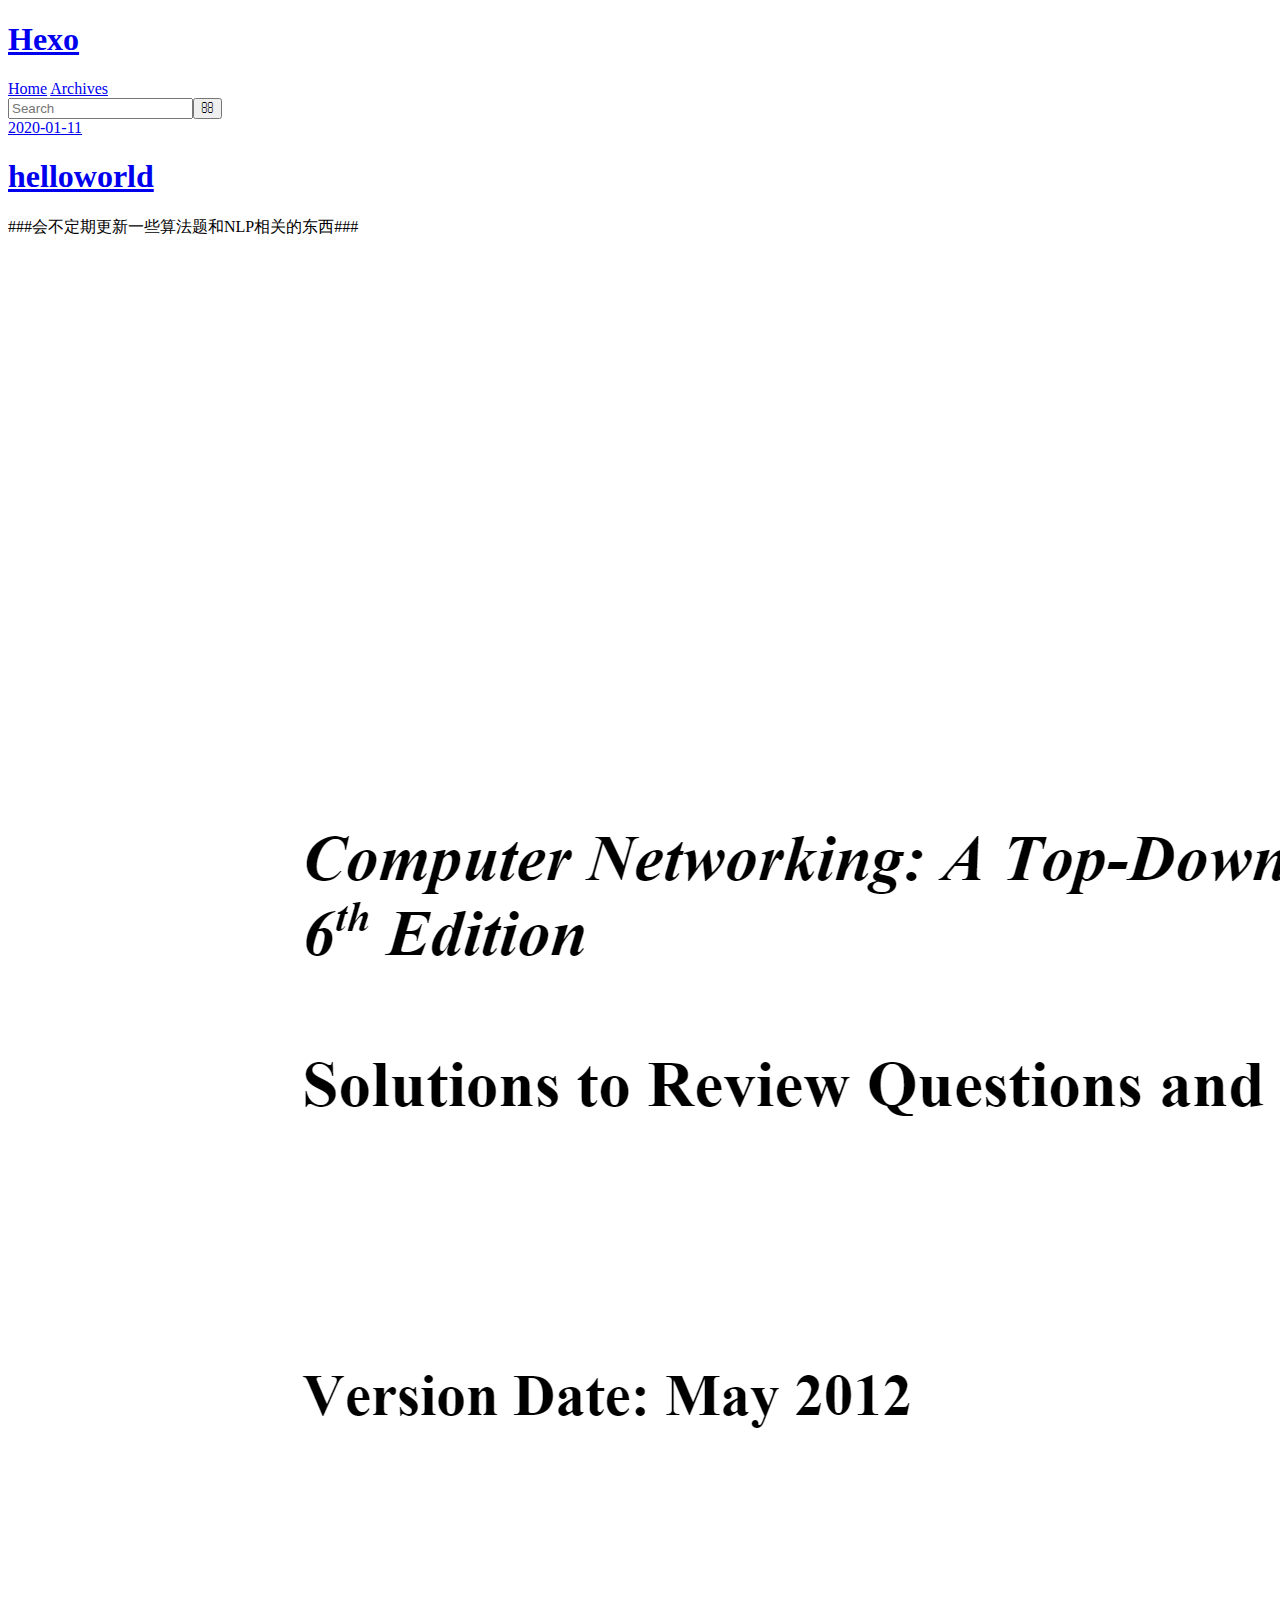
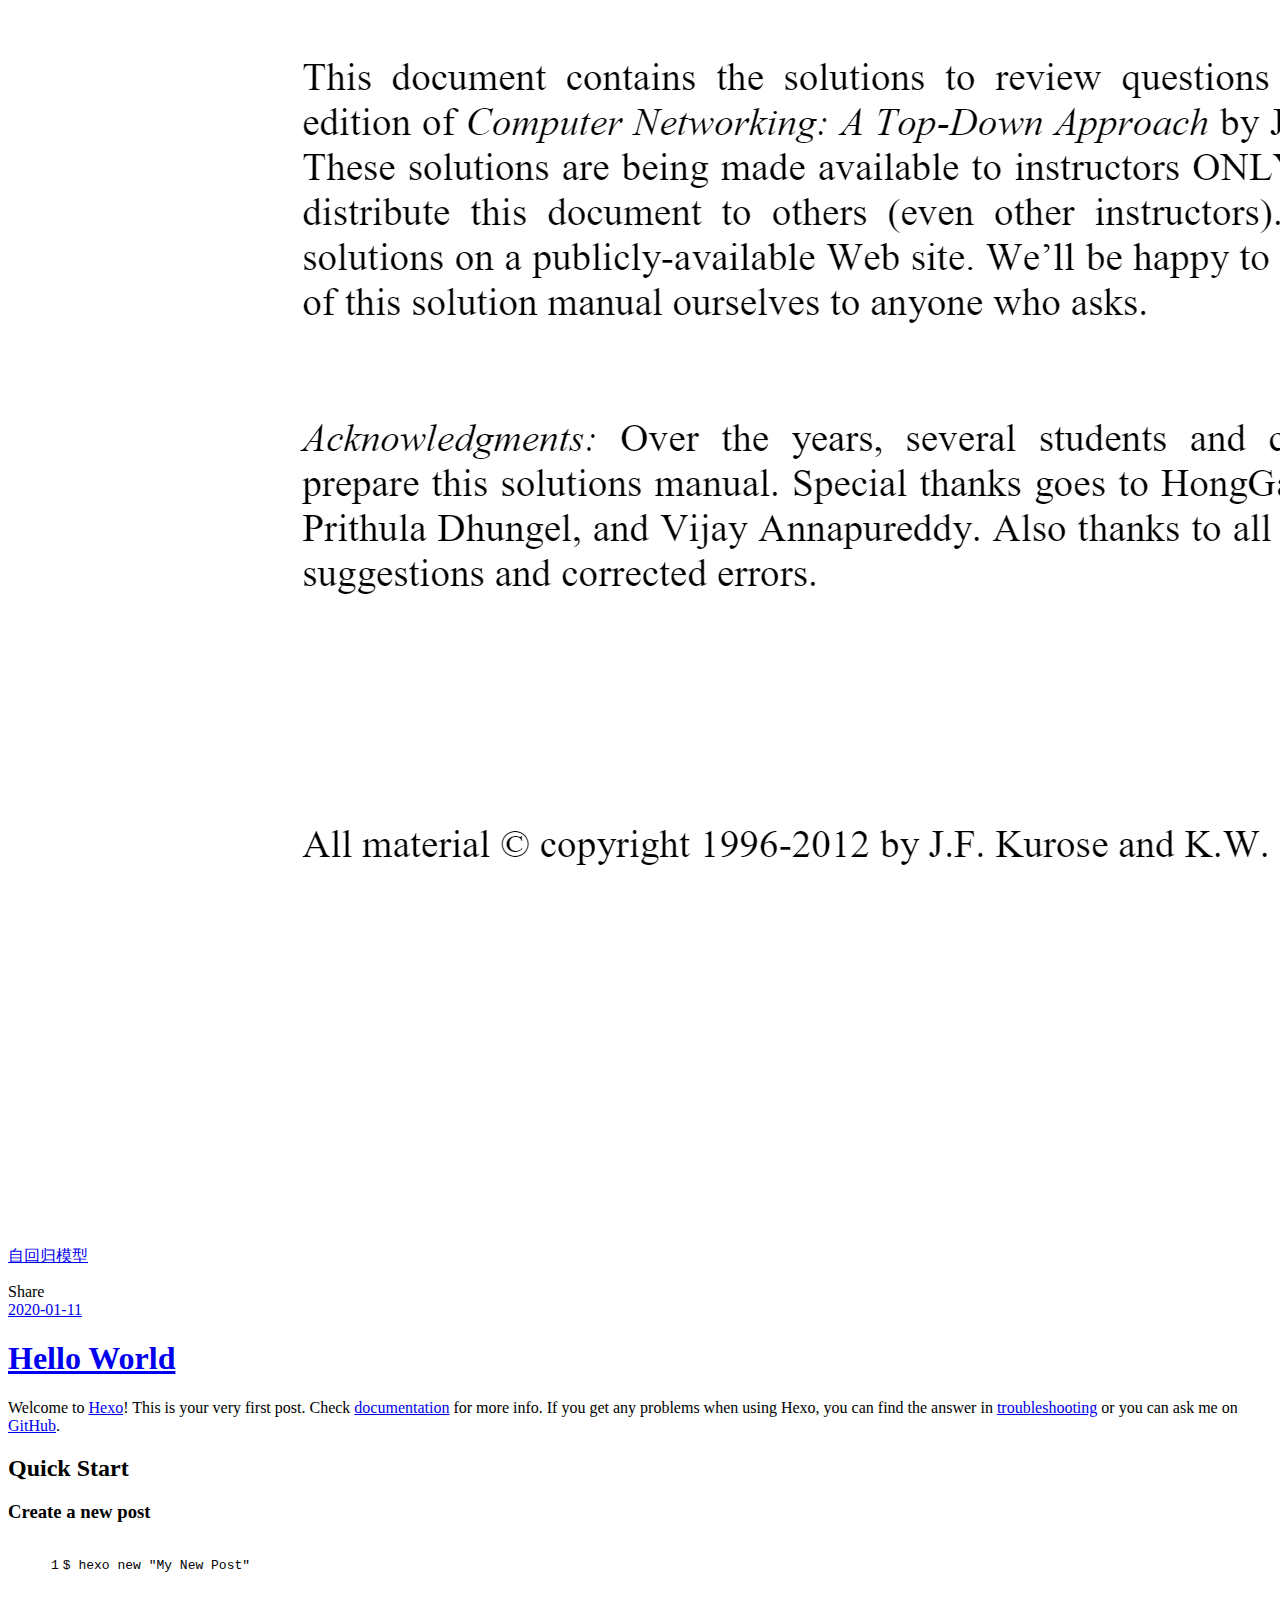
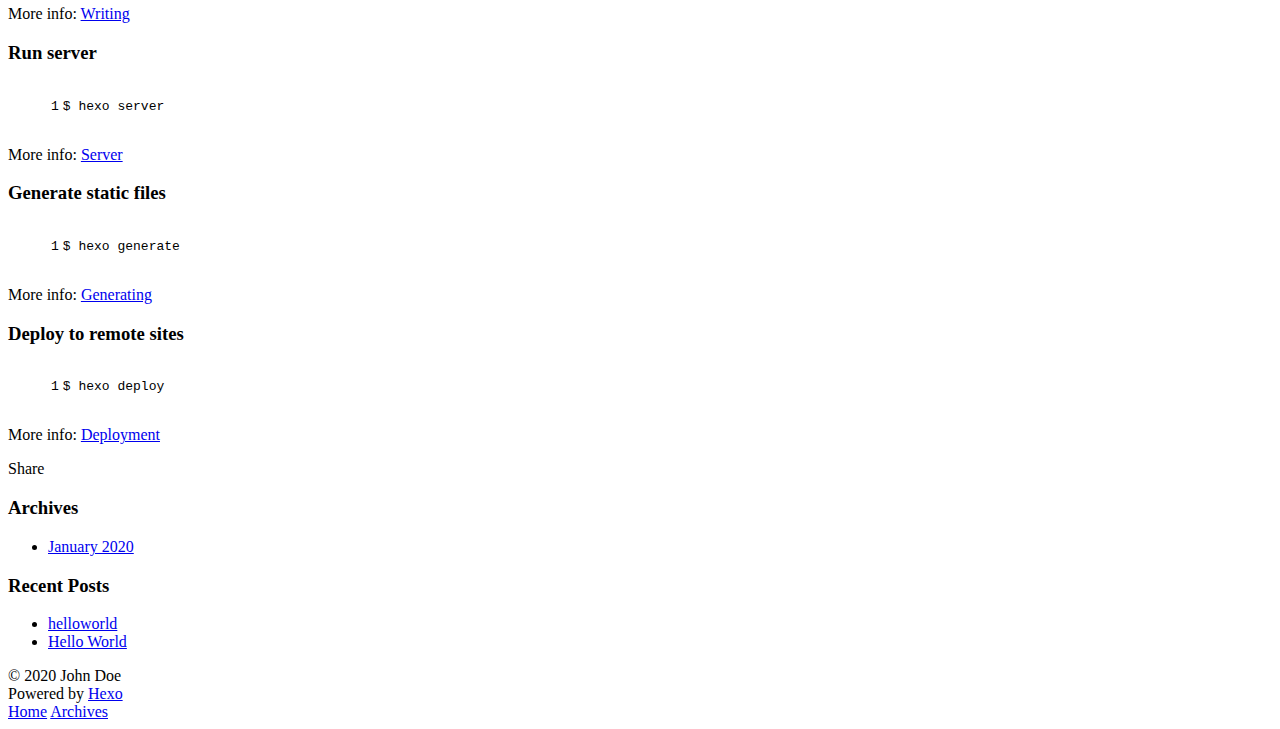
==== index.html @ 5430dd56 "Site updated: 2020-01-11 12:17:52" ====
<!DOCTYPE html>
<html>
<head>
  <meta charset="utf-8">
  

  
  <title>Hexo</title>
  <meta name="viewport" content="width=device-width, initial-scale=1, maximum-scale=1">
  <meta property="og:type" content="website">
<meta property="og:title" content="Hexo">
<meta property="og:url" content="http://yoursite.com/index.html">
<meta property="og:site_name" content="Hexo">
<meta property="og:locale" content="en_US">
<meta property="article:author" content="John Doe">
<meta name="twitter:card" content="summary">
  
    <link rel="alternate" href="/atom.xml" title="Hexo" type="application/atom+xml">
  
  
    <link rel="icon" href="/favicon.png">
  
  
    <link href="//fonts.googleapis.com/css?family=Source+Code+Pro" rel="stylesheet" type="text/css">
  
  
<link rel="stylesheet" href="/css/style.css">

<meta name="generator" content="Hexo 4.2.0"></head>

<body>
  <div id="container">
    <div id="wrap">
      <header id="header">
  <div id="banner"></div>
  <div id="header-outer" class="outer">
    <div id="header-title" class="inner">
      <h1 id="logo-wrap">
        <a href="/" id="logo">Hexo</a>
      </h1>
      
    </div>
    <div id="header-inner" class="inner">
      <nav id="main-nav">
        <a id="main-nav-toggle" class="nav-icon"></a>
        
          <a class="main-nav-link" href="/">Home</a>
        
          <a class="main-nav-link" href="/archives">Archives</a>
        
      </nav>
      <nav id="sub-nav">
        
          <a id="nav-rss-link" class="nav-icon" href="/atom.xml" title="RSS Feed"></a>
        
        <a id="nav-search-btn" class="nav-icon" title="Search"></a>
      </nav>
      <div id="search-form-wrap">
        <form action="//google.com/search" method="get" accept-charset="UTF-8" class="search-form"><input type="search" name="q" class="search-form-input" placeholder="Search"><button type="submit" class="search-form-submit">&#xF002;</button><input type="hidden" name="sitesearch" value="http://yoursite.com"></form>
      </div>
    </div>
  </div>
</header>
      <div class="outer">
        <section id="main">
  
    <article id="post-helloworld" class="article article-type-post" itemscope itemprop="blogPost">
  <div class="article-meta">
    <a href="/2020/01/11/helloworld/" class="article-date">
  <time datetime="2020-01-10T17:29:40.000Z" itemprop="datePublished">2020-01-11</time>
</a>
    
  </div>
  <div class="article-inner">
    
    
      <header class="article-header">
        
  
    <h1 itemprop="name">
      <a class="article-title" href="/2020/01/11/helloworld/">helloworld</a>
    </h1>
  

      </header>
    
    <div class="article-entry" itemprop="articleBody">
      
        <p>###会不定期更新一些算法题和NLP相关的东西###<br><img src="/imgs/%E4%B8%8B%E8%BD%BD.png" alt="非自回归模型"></p>
<p><a href="https://github.com/anchenxin/anchenxin.github.io/blob/master/images/nAT.jpg" target="_blank" rel="noopener">自回归模型</a></p>

      
    </div>
    <footer class="article-footer">
      <a data-url="http://yoursite.com/2020/01/11/helloworld/" data-id="ck592wnii00011sw01fqrdv2r" class="article-share-link">Share</a>
      
      
    </footer>
  </div>
  
</article>


  
    <article id="post-hello-world" class="article article-type-post" itemscope itemprop="blogPost">
  <div class="article-meta">
    <a href="/2020/01/11/hello-world/" class="article-date">
  <time datetime="2020-01-10T16:33:28.457Z" itemprop="datePublished">2020-01-11</time>
</a>
    
  </div>
  <div class="article-inner">
    
    
      <header class="article-header">
        
  
    <h1 itemprop="name">
      <a class="article-title" href="/2020/01/11/hello-world/">Hello World</a>
    </h1>
  

      </header>
    
    <div class="article-entry" itemprop="articleBody">
      
        <p>Welcome to <a href="https://hexo.io/" target="_blank" rel="noopener">Hexo</a>! This is your very first post. Check <a href="https://hexo.io/docs/" target="_blank" rel="noopener">documentation</a> for more info. If you get any problems when using Hexo, you can find the answer in <a href="https://hexo.io/docs/troubleshooting.html" target="_blank" rel="noopener">troubleshooting</a> or you can ask me on <a href="https://github.com/hexojs/hexo/issues" target="_blank" rel="noopener">GitHub</a>.</p>
<h2 id="Quick-Start"><a href="#Quick-Start" class="headerlink" title="Quick Start"></a>Quick Start</h2><h3 id="Create-a-new-post"><a href="#Create-a-new-post" class="headerlink" title="Create a new post"></a>Create a new post</h3><figure class="highlight bash"><table><tr><td class="gutter"><pre><span class="line">1</span><br></pre></td><td class="code"><pre><span class="line">$ hexo new <span class="string">"My New Post"</span></span><br></pre></td></tr></table></figure>

<p>More info: <a href="https://hexo.io/docs/writing.html" target="_blank" rel="noopener">Writing</a></p>
<h3 id="Run-server"><a href="#Run-server" class="headerlink" title="Run server"></a>Run server</h3><figure class="highlight bash"><table><tr><td class="gutter"><pre><span class="line">1</span><br></pre></td><td class="code"><pre><span class="line">$ hexo server</span><br></pre></td></tr></table></figure>

<p>More info: <a href="https://hexo.io/docs/server.html" target="_blank" rel="noopener">Server</a></p>
<h3 id="Generate-static-files"><a href="#Generate-static-files" class="headerlink" title="Generate static files"></a>Generate static files</h3><figure class="highlight bash"><table><tr><td class="gutter"><pre><span class="line">1</span><br></pre></td><td class="code"><pre><span class="line">$ hexo generate</span><br></pre></td></tr></table></figure>

<p>More info: <a href="https://hexo.io/docs/generating.html" target="_blank" rel="noopener">Generating</a></p>
<h3 id="Deploy-to-remote-sites"><a href="#Deploy-to-remote-sites" class="headerlink" title="Deploy to remote sites"></a>Deploy to remote sites</h3><figure class="highlight bash"><table><tr><td class="gutter"><pre><span class="line">1</span><br></pre></td><td class="code"><pre><span class="line">$ hexo deploy</span><br></pre></td></tr></table></figure>

<p>More info: <a href="https://hexo.io/docs/one-command-deployment.html" target="_blank" rel="noopener">Deployment</a></p>

      
    </div>
    <footer class="article-footer">
      <a data-url="http://yoursite.com/2020/01/11/hello-world/" data-id="ck592wni600001sw02bjjbu6a" class="article-share-link">Share</a>
      
      
    </footer>
  </div>
  
</article>


  


</section>
        
          <aside id="sidebar">
  
    

  
    

  
    
  
    
  <div class="widget-wrap">
    <h3 class="widget-title">Archives</h3>
    <div class="widget">
      <ul class="archive-list"><li class="archive-list-item"><a class="archive-list-link" href="/archives/2020/01/">January 2020</a></li></ul>
    </div>
  </div>


  
    
  <div class="widget-wrap">
    <h3 class="widget-title">Recent Posts</h3>
    <div class="widget">
      <ul>
        
          <li>
            <a href="/2020/01/11/helloworld/">helloworld</a>
          </li>
        
          <li>
            <a href="/2020/01/11/hello-world/">Hello World</a>
          </li>
        
      </ul>
    </div>
  </div>

  
</aside>
        
      </div>
      <footer id="footer">
  
  <div class="outer">
    <div id="footer-info" class="inner">
      &copy; 2020 John Doe<br>
      Powered by <a href="http://hexo.io/" target="_blank">Hexo</a>
    </div>
  </div>
</footer>
    </div>
    <nav id="mobile-nav">
  
    <a href="/" class="mobile-nav-link">Home</a>
  
    <a href="/archives" class="mobile-nav-link">Archives</a>
  
</nav>
    

<script src="//ajax.googleapis.com/ajax/libs/jquery/2.0.3/jquery.min.js"></script>


  
<link rel="stylesheet" href="/fancybox/jquery.fancybox.css">

  
<script src="/fancybox/jquery.fancybox.pack.js"></script>




<script src="/js/script.js"></script>




  </div>
</body>
</html>
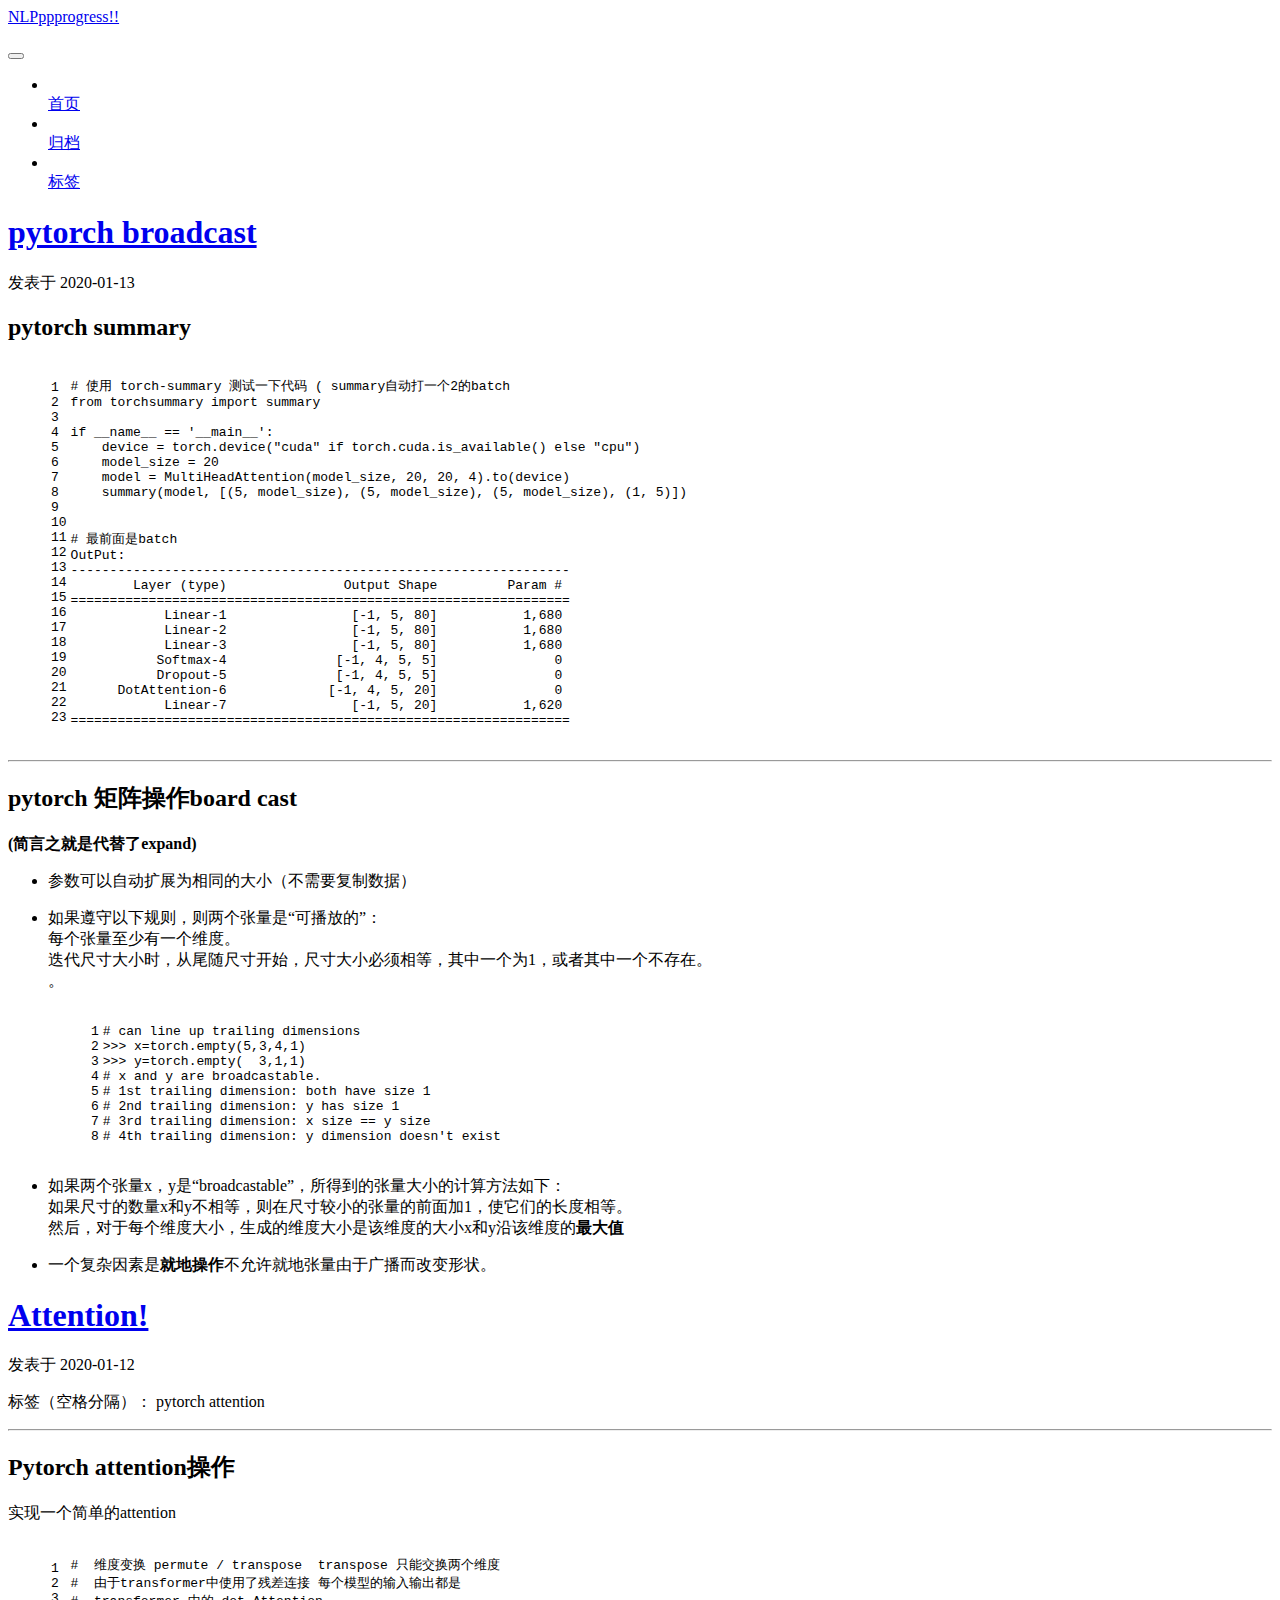
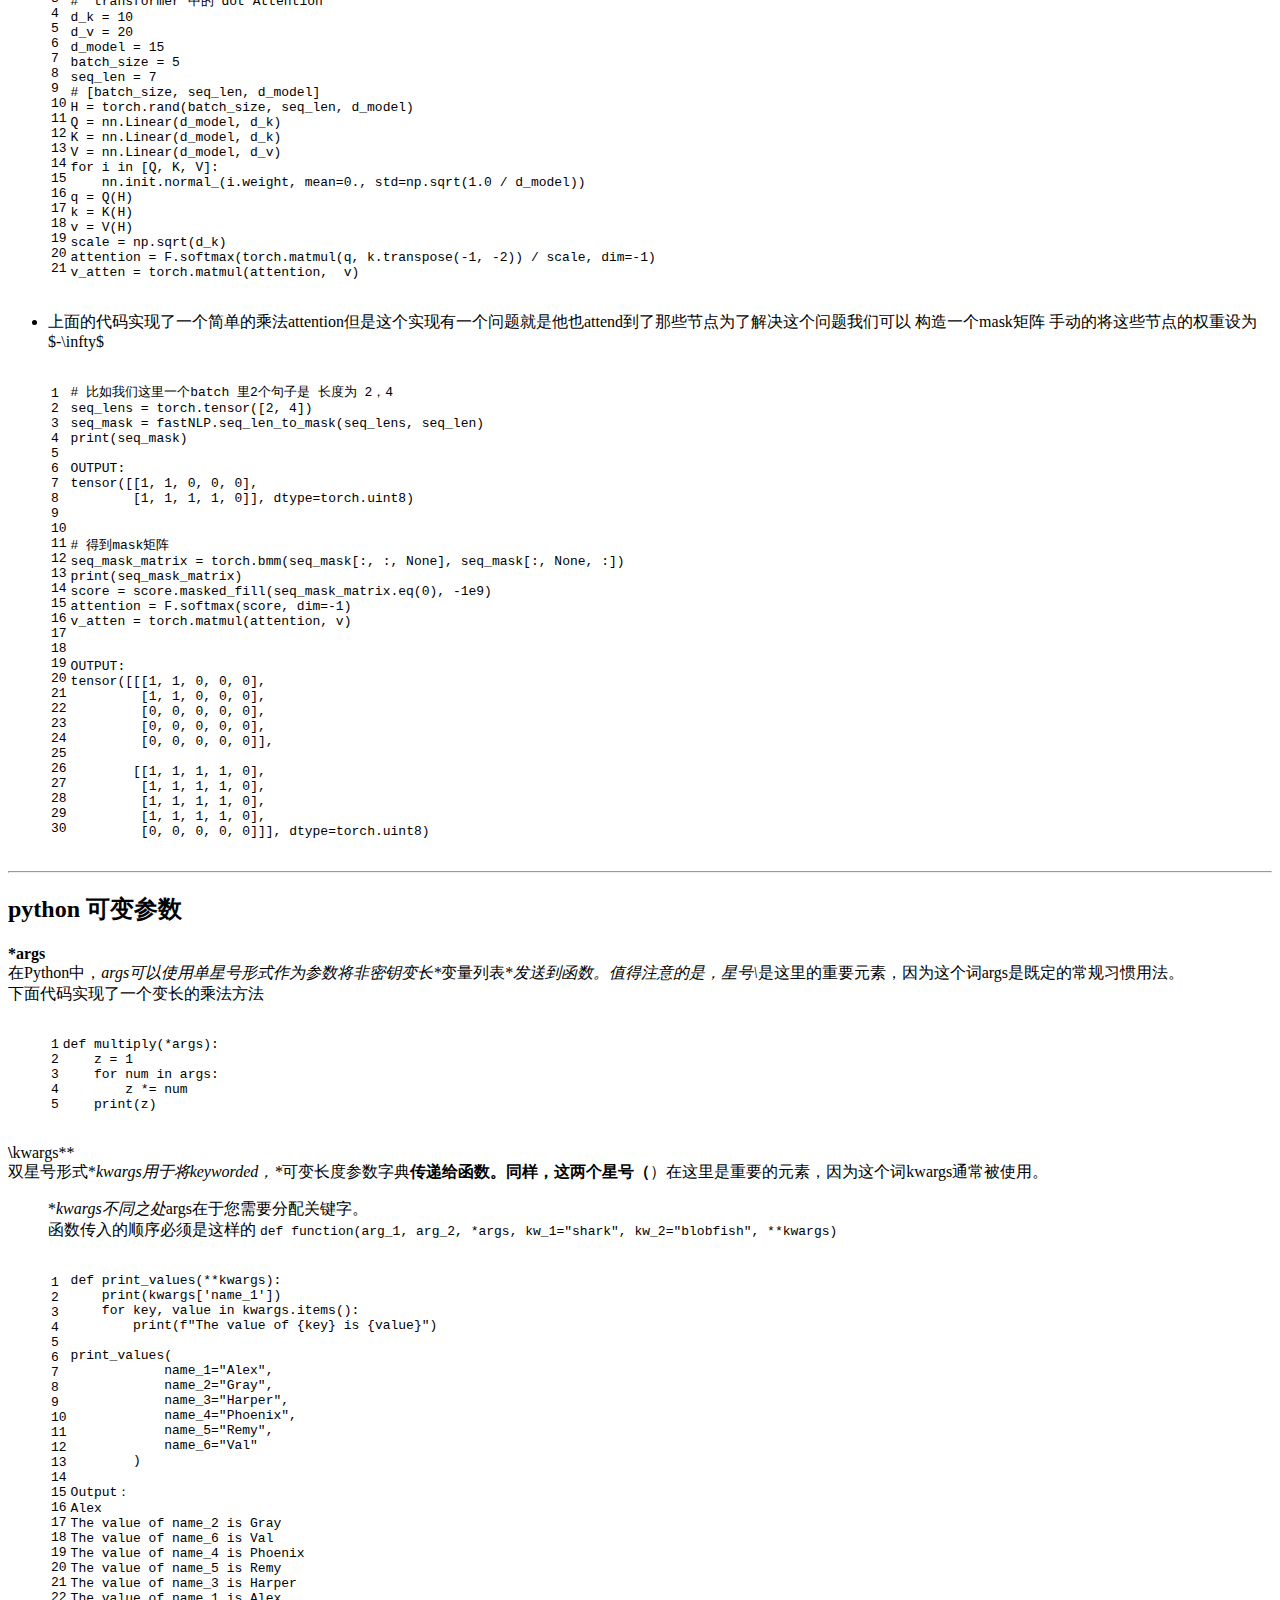
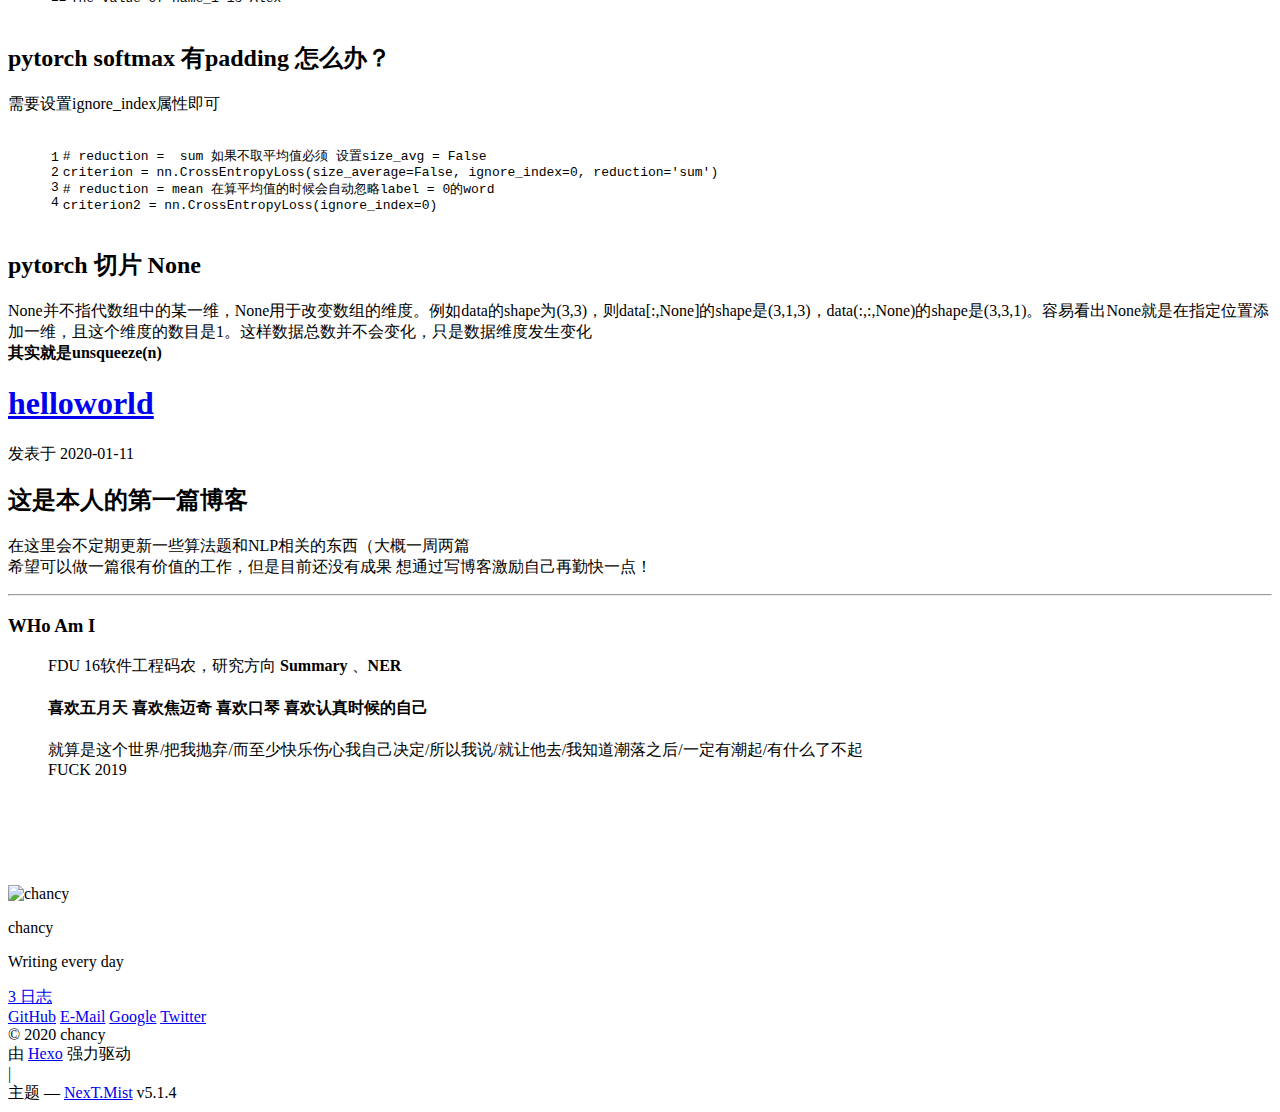
==== commit 8ea4b395: "Site updated: 2020-01-15 01:28:17" ====
--- a/index.html
+++ b/index.html
@@ -1,238 +1,955 @@
 <!DOCTYPE html>
-<html>
+
+
+
+  
+
+
+<html class="theme-next mist use-motion" lang="zh-Hans">
 <head>
-  <meta charset="utf-8">
-  
-
-  
-  <title>Hexo</title>
-  <meta name="viewport" content="width=device-width, initial-scale=1, maximum-scale=1">
-  <meta property="og:type" content="website">
-<meta property="og:title" content="Hexo">
+  <!-- hexo-inject:begin --><!-- hexo-inject:end --><meta charset="UTF-8"/>
+<meta http-equiv="X-UA-Compatible" content="IE=edge" />
+<meta name="viewport" content="width=device-width, initial-scale=1, maximum-scale=1"/>
+<meta name="theme-color" content="#222">
+
+
+
+
+
+
+
+
+
+<meta http-equiv="Cache-Control" content="no-transform" />
+<meta http-equiv="Cache-Control" content="no-siteapp" />
+
+
+
+
+
+
+
+
+
+
+
+
+
+
+
+
+  
+  
+  <link href="/libx/fancybox/source/jquery.fancybox.css?v=2.1.5" rel="stylesheet" type="text/css" />
+
+
+
+
+
+
+
+<link href="/libx/font-awesome/css/font-awesome.min.css?v=4.6.2" rel="stylesheet" type="text/css" />
+
+<link href="/css/main.css?v=5.1.4" rel="stylesheet" type="text/css" />
+
+
+  <link rel="apple-touch-icon" sizes="180x180" href="/images/apple-touch-icon-next.png?v=5.1.4">
+
+
+  <link rel="icon" type="image/png" sizes="32x32" href="/images/favicon-32x32-next.png?v=5.1.4">
+
+
+  <link rel="icon" type="image/png" sizes="16x16" href="/images/favicon-16x16-next.png?v=5.1.4">
+
+
+  <link rel="mask-icon" href="/images/logo.svg?v=5.1.4" color="#222">
+
+
+
+
+
+  <meta name="keywords" content="Hexo, NexT" />
+
+
+
+
+
+
+
+
+
+
+<meta name="description" content="Writing every day">
+<meta property="og:type" content="website">
+<meta property="og:title" content="NLPppprogress!!">
 <meta property="og:url" content="http://yoursite.com/index.html">
-<meta property="og:site_name" content="Hexo">
-<meta property="og:locale" content="en_US">
-<meta property="article:author" content="John Doe">
+<meta property="og:site_name" content="NLPppprogress!!">
+<meta property="og:description" content="Writing every day">
+<meta property="article:author" content="chancy">
 <meta name="twitter:card" content="summary">
-  
-    <link rel="alternate" href="/atom.xml" title="Hexo" type="application/atom+xml">
-  
-  
-    <link rel="icon" href="/favicon.png">
-  
-  
-    <link href="//fonts.googleapis.com/css?family=Source+Code+Pro" rel="stylesheet" type="text/css">
-  
-  
-<link rel="stylesheet" href="/css/style.css">
-
-<meta name="generator" content="Hexo 4.2.0"></head>
-
-<body>
-  <div id="container">
-    <div id="wrap">
-      <header id="header">
-  <div id="banner"></div>
-  <div id="header-outer" class="outer">
-    <div id="header-title" class="inner">
-      <h1 id="logo-wrap">
-        <a href="/" id="logo">Hexo</a>
-      </h1>
-      
+
+
+
+<script type="text/javascript" id="hexo.configurations">
+  var NexT = window.NexT || {};
+  var CONFIG = {
+    root: '/',
+    scheme: 'Mist',
+    version: '5.1.4',
+    sidebar: {"position":"left","display":"always","offset":12,"b2t":false,"scrollpercent":false,"onmobile":false},
+    fancybox: true,
+    tabs: true,
+    motion: {"enable":true,"async":false,"transition":{"post_block":"fadeIn","post_header":"slideDownIn","post_body":"slideDownIn","coll_header":"slideLeftIn","sidebar":"slideUpIn"}},
+    duoshuo: {
+      userId: '0',
+      author: '博主'
+    },
+    algolia: {
+      applicationID: '',
+      apiKey: '',
+      indexName: '',
+      hits: {"per_page":10},
+      labels: {"input_placeholder":"Search for Posts","hits_empty":"We didn't find any results for the search: ${query}","hits_stats":"${hits} results found in ${time} ms"}
+    }
+  };
+</script>
+
+
+
+  <link rel="canonical" href="http://yoursite.com/"/>
+
+
+
+
+
+  <title>NLPppprogress!!</title>
+  
+
+
+
+
+
+
+
+
+<meta name="generator" content="Hexo 4.2.0"><!-- hexo-inject:begin --><!-- hexo-inject:end --></head>
+
+<body itemscope itemtype="http://schema.org/WebPage" lang="zh-Hans">
+
+  
+  
+    
+  
+
+  <!-- hexo-inject:begin --><!-- hexo-inject:end --><div class="container sidebar-position-left 
+  page-home">
+    <div class="headband"></div>
+
+    <header id="header" class="header" itemscope itemtype="http://schema.org/WPHeader">
+      <div class="header-inner"><div class="site-brand-wrapper">
+  <div class="site-meta ">
+    
+
+    <div class="custom-logo-site-title">
+      <a href="/"  class="brand" rel="start">
+        <span class="logo-line-before"><i></i></span>
+        <span class="site-title">NLPppprogress!!</span>
+        <span class="logo-line-after"><i></i></span>
+      </a>
     </div>
-    <div id="header-inner" class="inner">
-      <nav id="main-nav">
-        <a id="main-nav-toggle" class="nav-icon"></a>
-        
-          <a class="main-nav-link" href="/">Home</a>
-        
-          <a class="main-nav-link" href="/archives">Archives</a>
-        
-      </nav>
-      <nav id="sub-nav">
-        
-          <a id="nav-rss-link" class="nav-icon" href="/atom.xml" title="RSS Feed"></a>
-        
-        <a id="nav-search-btn" class="nav-icon" title="Search"></a>
-      </nav>
-      <div id="search-form-wrap">
-        <form action="//google.com/search" method="get" accept-charset="UTF-8" class="search-form"><input type="search" name="q" class="search-form-input" placeholder="Search"><button type="submit" class="search-form-submit">&#xF002;</button><input type="hidden" name="sitesearch" value="http://yoursite.com"></form>
-      </div>
+      
+        <p class="site-subtitle"></p>
+      
+  </div>
+
+  <div class="site-nav-toggle">
+    <button>
+      <span class="btn-bar"></span>
+      <span class="btn-bar"></span>
+      <span class="btn-bar"></span>
+    </button>
+  </div>
+</div>
+
+<nav class="site-nav">
+  
+
+  
+    <ul id="menu" class="menu">
+      
+        
+        <li class="menu-item menu-item-home">
+          <a href="/" rel="section">
+            
+              <i class="menu-item-icon fa fa-fw fa-question-circle"></i> <br />
+            
+            首页
+          </a>
+        </li>
+      
+        
+        <li class="menu-item menu-item-archives">
+          <a href="/archives" rel="section">
+            
+              <i class="menu-item-icon fa fa-fw fa-question-circle"></i> <br />
+            
+            归档
+          </a>
+        </li>
+      
+        
+        <li class="menu-item menu-item-tags">
+          <a href="/tags" rel="section">
+            
+              <i class="menu-item-icon fa fa-fw fa-question-circle"></i> <br />
+            
+            标签
+          </a>
+        </li>
+      
+
+      
+    </ul>
+  
+
+  
+</nav>
+
+
+
+ </div>
+    </header>
+
+    <main id="main" class="main">
+      <div class="main-inner">
+        <div class="content-wrap">
+          <div id="content" class="content">
+            
+  <section id="posts" class="posts-expand">
+    
+      
+
+  
+
+  
+  
+  
+
+  <article class="post post-type-normal" itemscope itemtype="http://schema.org/Article">
+  
+  
+  
+  <div class="post-block">
+    <link itemprop="mainEntityOfPage" href="http://yoursite.com/2020/01/13/pytorch-broadcast/">
+
+    <span hidden itemprop="author" itemscope itemtype="http://schema.org/Person">
+      <meta itemprop="name" content="chancy">
+      <meta itemprop="description" content="">
+      <meta itemprop="image" content="/uploads/avatar.jpg">
+    </span>
+
+    <span hidden itemprop="publisher" itemscope itemtype="http://schema.org/Organization">
+      <meta itemprop="name" content="NLPppprogress!!">
+    </span>
+
+    
+      <header class="post-header">
+
+        
+        
+          <h1 class="post-title" itemprop="name headline">
+                
+                <a class="post-title-link" href="/2020/01/13/pytorch-broadcast/" itemprop="url">pytorch broadcast</a></h1>
+        
+
+        <div class="post-meta">
+          <span class="post-time">
+            
+              <span class="post-meta-item-icon">
+                <i class="fa fa-calendar-o"></i>
+              </span>
+              
+                <span class="post-meta-item-text">发表于</span>
+              
+              <time title="创建于" itemprop="dateCreated datePublished" datetime="2020-01-13T12:38:24+08:00">
+                2020-01-13
+              </time>
+            
+
+            
+
+            
+          </span>
+
+          
+
+          
+            
+          
+
+          
+          
+
+          
+
+          
+
+          
+
+        </div>
+      </header>
+    
+
+    
+    
+    
+    <div class="post-body" itemprop="articleBody">
+
+      
+      
+
+      
+        
+          
+            <h2 id="pytorch-summary"><a href="#pytorch-summary" class="headerlink" title="pytorch summary"></a>pytorch summary</h2><figure class="highlight python"><table><tr><td class="gutter"><pre><span class="line">1</span><br><span class="line">2</span><br><span class="line">3</span><br><span class="line">4</span><br><span class="line">5</span><br><span class="line">6</span><br><span class="line">7</span><br><span class="line">8</span><br><span class="line">9</span><br><span class="line">10</span><br><span class="line">11</span><br><span class="line">12</span><br><span class="line">13</span><br><span class="line">14</span><br><span class="line">15</span><br><span class="line">16</span><br><span class="line">17</span><br><span class="line">18</span><br><span class="line">19</span><br><span class="line">20</span><br><span class="line">21</span><br><span class="line">22</span><br><span class="line">23</span><br></pre></td><td class="code"><pre><span class="line"><span class="comment"># 使用 torch-summary 测试一下代码 ( summary自动打一个2的batch</span></span><br><span class="line"><span class="keyword">from</span> torchsummary <span class="keyword">import</span> summary</span><br><span class="line"></span><br><span class="line"><span class="keyword">if</span> __name__ == <span class="string">'__main__'</span>:</span><br><span class="line">    device = torch.device(<span class="string">"cuda"</span> <span class="keyword">if</span> torch.cuda.is_available() <span class="keyword">else</span> <span class="string">"cpu"</span>)</span><br><span class="line">    model_size = <span class="number">20</span></span><br><span class="line">    model = MultiHeadAttention(model_size, <span class="number">20</span>, <span class="number">20</span>, <span class="number">4</span>).to(device)</span><br><span class="line">    summary(model, [(<span class="number">5</span>, model_size), (<span class="number">5</span>, model_size), (<span class="number">5</span>, model_size), (<span class="number">1</span>, <span class="number">5</span>)])</span><br><span class="line"></span><br><span class="line"></span><br><span class="line"><span class="comment"># 最前面是batch</span></span><br><span class="line">OutPut:</span><br><span class="line">----------------------------------------------------------------</span><br><span class="line">        Layer (type)               Output Shape         Param <span class="comment">#</span></span><br><span class="line">================================================================</span><br><span class="line">            Linear<span class="number">-1</span>                [<span class="number">-1</span>, <span class="number">5</span>, <span class="number">80</span>]           <span class="number">1</span>,<span class="number">680</span></span><br><span class="line">            Linear<span class="number">-2</span>                [<span class="number">-1</span>, <span class="number">5</span>, <span class="number">80</span>]           <span class="number">1</span>,<span class="number">680</span></span><br><span class="line">            Linear<span class="number">-3</span>                [<span class="number">-1</span>, <span class="number">5</span>, <span class="number">80</span>]           <span class="number">1</span>,<span class="number">680</span></span><br><span class="line">           Softmax<span class="number">-4</span>              [<span class="number">-1</span>, <span class="number">4</span>, <span class="number">5</span>, <span class="number">5</span>]               <span class="number">0</span></span><br><span class="line">           Dropout<span class="number">-5</span>              [<span class="number">-1</span>, <span class="number">4</span>, <span class="number">5</span>, <span class="number">5</span>]               <span class="number">0</span></span><br><span class="line">      DotAttention<span class="number">-6</span>             [<span class="number">-1</span>, <span class="number">4</span>, <span class="number">5</span>, <span class="number">20</span>]               <span class="number">0</span></span><br><span class="line">            Linear<span class="number">-7</span>                [<span class="number">-1</span>, <span class="number">5</span>, <span class="number">20</span>]           <span class="number">1</span>,<span class="number">620</span></span><br><span class="line">================================================================</span><br></pre></td></tr></table></figure>
+
+
+<hr>
+<h2 id="pytorch-矩阵操作board-cast"><a href="#pytorch-矩阵操作board-cast" class="headerlink" title="pytorch 矩阵操作board cast"></a>pytorch 矩阵操作board cast</h2><p><strong>(简言之就是代替了expand)</strong></p>
+<ul>
+<li><p>参数可以自动扩展为相同的大小（不需要复制数据）</p>
+</li>
+<li><p>如果遵守以下规则，则两个张量是“可播放的”：<br> 每个张量至少有一个维度。<br> 迭代尺寸大小时，从尾随尺寸开始，尺寸大小必须相等，其中一个为1，或者其中一个不存在。<br>。</p>
+<figure class="highlight python"><table><tr><td class="gutter"><pre><span class="line">1</span><br><span class="line">2</span><br><span class="line">3</span><br><span class="line">4</span><br><span class="line">5</span><br><span class="line">6</span><br><span class="line">7</span><br><span class="line">8</span><br></pre></td><td class="code"><pre><span class="line"><span class="comment"># can line up trailing dimensions</span></span><br><span class="line"><span class="meta">&gt;&gt;&gt; </span>x=torch.empty(<span class="number">5</span>,<span class="number">3</span>,<span class="number">4</span>,<span class="number">1</span>)</span><br><span class="line"><span class="meta">&gt;&gt;&gt; </span>y=torch.empty(  <span class="number">3</span>,<span class="number">1</span>,<span class="number">1</span>)</span><br><span class="line"><span class="comment"># x and y are broadcastable.</span></span><br><span class="line"><span class="comment"># 1st trailing dimension: both have size 1</span></span><br><span class="line"><span class="comment"># 2nd trailing dimension: y has size 1</span></span><br><span class="line"><span class="comment"># 3rd trailing dimension: x size == y size</span></span><br><span class="line"><span class="comment"># 4th trailing dimension: y dimension doesn't exist</span></span><br></pre></td></tr></table></figure>
+</li>
+<li><p>如果两个张量x，y是“broadcastable”，所得到的张量大小的计算方法如下：<br> 如果尺寸的数量x和y不相等，则在尺寸较小的张量的前面加1，使它们的长度相等。<br> 然后，对于每个维度大小，生成的维度大小是该维度的大小x和y沿该维度的<strong>最大值</strong> </p>
+</li>
+<li><p>一个复杂因素是<strong>就地操作</strong>不允许就地张量由于广播而改变形状。</p>
+</li>
+</ul>
+
+          
+        
+      
+    </div>
+    
+    
+    
+
+    
+
+    
+
+    
+
+    <footer class="post-footer">
+      
+
+      
+
+      
+
+      
+      
+        <div class="post-eof"></div>
+      
+    </footer>
+  </div>
+  
+  
+  
+  </article>
+
+
+    
+      
+
+  
+
+  
+  
+  
+
+  <article class="post post-type-normal" itemscope itemtype="http://schema.org/Article">
+  
+  
+  
+  <div class="post-block">
+    <link itemprop="mainEntityOfPage" href="http://yoursite.com/2020/01/12/Attention/">
+
+    <span hidden itemprop="author" itemscope itemtype="http://schema.org/Person">
+      <meta itemprop="name" content="chancy">
+      <meta itemprop="description" content="">
+      <meta itemprop="image" content="/uploads/avatar.jpg">
+    </span>
+
+    <span hidden itemprop="publisher" itemscope itemtype="http://schema.org/Organization">
+      <meta itemprop="name" content="NLPppprogress!!">
+    </span>
+
+    
+      <header class="post-header">
+
+        
+        
+          <h1 class="post-title" itemprop="name headline">
+                
+                <a class="post-title-link" href="/2020/01/12/Attention/" itemprop="url">Attention!</a></h1>
+        
+
+        <div class="post-meta">
+          <span class="post-time">
+            
+              <span class="post-meta-item-icon">
+                <i class="fa fa-calendar-o"></i>
+              </span>
+              
+                <span class="post-meta-item-text">发表于</span>
+              
+              <time title="创建于" itemprop="dateCreated datePublished" datetime="2020-01-12T22:04:34+08:00">
+                2020-01-12
+              </time>
+            
+
+            
+
+            
+          </span>
+
+          
+
+          
+            
+          
+
+          
+          
+
+          
+
+          
+
+          
+
+        </div>
+      </header>
+    
+
+    
+    
+    
+    <div class="post-body" itemprop="articleBody">
+
+      
+      
+
+      
+        
+          
+            <p>标签（空格分隔）： pytorch attention</p>
+<hr>
+<h2 id="Pytorch-attention操作"><a href="#Pytorch-attention操作" class="headerlink" title="Pytorch attention操作"></a>Pytorch attention操作</h2><p>实现一个简单的attention</p>
+<figure class="highlight python"><table><tr><td class="gutter"><pre><span class="line">1</span><br><span class="line">2</span><br><span class="line">3</span><br><span class="line">4</span><br><span class="line">5</span><br><span class="line">6</span><br><span class="line">7</span><br><span class="line">8</span><br><span class="line">9</span><br><span class="line">10</span><br><span class="line">11</span><br><span class="line">12</span><br><span class="line">13</span><br><span class="line">14</span><br><span class="line">15</span><br><span class="line">16</span><br><span class="line">17</span><br><span class="line">18</span><br><span class="line">19</span><br><span class="line">20</span><br><span class="line">21</span><br></pre></td><td class="code"><pre><span class="line"><span class="comment">#  维度变换 permute / transpose  transpose 只能交换两个维度</span></span><br><span class="line"><span class="comment">#  由于transformer中使用了残差连接 每个模型的输入输出都是</span></span><br><span class="line"><span class="comment">#  transformer 中的 dot Attention</span></span><br><span class="line">d_k = <span class="number">10</span></span><br><span class="line">d_v = <span class="number">20</span></span><br><span class="line">d_model = <span class="number">15</span></span><br><span class="line">batch_size = <span class="number">5</span></span><br><span class="line">seq_len = <span class="number">7</span></span><br><span class="line"><span class="comment"># [batch_size, seq_len, d_model]</span></span><br><span class="line">H = torch.rand(batch_size, seq_len, d_model)</span><br><span class="line">Q = nn.Linear(d_model, d_k)</span><br><span class="line">K = nn.Linear(d_model, d_k)</span><br><span class="line">V = nn.Linear(d_model, d_v)</span><br><span class="line"><span class="keyword">for</span> i <span class="keyword">in</span> [Q, K, V]:</span><br><span class="line">    nn.init.normal_(i.weight, mean=<span class="number">0.</span>, std=np.sqrt(<span class="number">1.0</span> / d_model))</span><br><span class="line">q = Q(H)</span><br><span class="line">k = K(H)</span><br><span class="line">v = V(H)</span><br><span class="line">scale = np.sqrt(d_k)</span><br><span class="line">attention = F.softmax(torch.matmul(q, k.transpose(<span class="number">-1</span>, <span class="number">-2</span>)) / scale, dim=<span class="number">-1</span>)</span><br><span class="line">v_atten = torch.matmul(attention,  v)</span><br></pre></td></tr></table></figure>
+
+<ul>
+<li>上面的代码实现了一个简单的乘法attention但是这个实现有一个问题就是他也attend到了那些<pad>节点为了解决这个问题我们可以 构造一个mask矩阵 手动的将这些节点的权重设为 $-\infty$</li>
+</ul>
+<figure class="highlight python"><table><tr><td class="gutter"><pre><span class="line">1</span><br><span class="line">2</span><br><span class="line">3</span><br><span class="line">4</span><br><span class="line">5</span><br><span class="line">6</span><br><span class="line">7</span><br><span class="line">8</span><br><span class="line">9</span><br><span class="line">10</span><br><span class="line">11</span><br><span class="line">12</span><br><span class="line">13</span><br><span class="line">14</span><br><span class="line">15</span><br><span class="line">16</span><br><span class="line">17</span><br><span class="line">18</span><br><span class="line">19</span><br><span class="line">20</span><br><span class="line">21</span><br><span class="line">22</span><br><span class="line">23</span><br><span class="line">24</span><br><span class="line">25</span><br><span class="line">26</span><br><span class="line">27</span><br><span class="line">28</span><br><span class="line">29</span><br><span class="line">30</span><br></pre></td><td class="code"><pre><span class="line"><span class="comment"># 比如我们这里一个batch 里2个句子是 长度为 2，4</span></span><br><span class="line">seq_lens = torch.tensor([<span class="number">2</span>, <span class="number">4</span>])</span><br><span class="line">seq_mask = fastNLP.seq_len_to_mask(seq_lens, seq_len)</span><br><span class="line">print(seq_mask)</span><br><span class="line"></span><br><span class="line">OUTPUT:</span><br><span class="line">tensor([[<span class="number">1</span>, <span class="number">1</span>, <span class="number">0</span>, <span class="number">0</span>, <span class="number">0</span>],</span><br><span class="line">        [<span class="number">1</span>, <span class="number">1</span>, <span class="number">1</span>, <span class="number">1</span>, <span class="number">0</span>]], dtype=torch.uint8)</span><br><span class="line"></span><br><span class="line"></span><br><span class="line"><span class="comment"># 得到mask矩阵</span></span><br><span class="line">seq_mask_matrix = torch.bmm(seq_mask[:, :, <span class="literal">None</span>], seq_mask[:, <span class="literal">None</span>, :])</span><br><span class="line">print(seq_mask_matrix)</span><br><span class="line">score = score.masked_fill(seq_mask_matrix.eq(<span class="number">0</span>), <span class="number">-1e9</span>)</span><br><span class="line">attention = F.softmax(score, dim=<span class="number">-1</span>)</span><br><span class="line">v_atten = torch.matmul(attention, v)</span><br><span class="line"></span><br><span class="line"></span><br><span class="line">OUTPUT:</span><br><span class="line">tensor([[[<span class="number">1</span>, <span class="number">1</span>, <span class="number">0</span>, <span class="number">0</span>, <span class="number">0</span>],</span><br><span class="line">         [<span class="number">1</span>, <span class="number">1</span>, <span class="number">0</span>, <span class="number">0</span>, <span class="number">0</span>],</span><br><span class="line">         [<span class="number">0</span>, <span class="number">0</span>, <span class="number">0</span>, <span class="number">0</span>, <span class="number">0</span>],</span><br><span class="line">         [<span class="number">0</span>, <span class="number">0</span>, <span class="number">0</span>, <span class="number">0</span>, <span class="number">0</span>],</span><br><span class="line">         [<span class="number">0</span>, <span class="number">0</span>, <span class="number">0</span>, <span class="number">0</span>, <span class="number">0</span>]],</span><br><span class="line"></span><br><span class="line">        [[<span class="number">1</span>, <span class="number">1</span>, <span class="number">1</span>, <span class="number">1</span>, <span class="number">0</span>],</span><br><span class="line">         [<span class="number">1</span>, <span class="number">1</span>, <span class="number">1</span>, <span class="number">1</span>, <span class="number">0</span>],</span><br><span class="line">         [<span class="number">1</span>, <span class="number">1</span>, <span class="number">1</span>, <span class="number">1</span>, <span class="number">0</span>],</span><br><span class="line">         [<span class="number">1</span>, <span class="number">1</span>, <span class="number">1</span>, <span class="number">1</span>, <span class="number">0</span>],</span><br><span class="line">         [<span class="number">0</span>, <span class="number">0</span>, <span class="number">0</span>, <span class="number">0</span>, <span class="number">0</span>]]], dtype=torch.uint8)</span><br></pre></td></tr></table></figure>
+<hr>
+<h2 id="python-可变参数"><a href="#python-可变参数" class="headerlink" title="python 可变参数"></a>python 可变参数</h2><p><strong>*args</strong><br>在Python中，<em>args可以使用单星号形式作为参数将非密钥变长*</em>变量列表*<em>发送到函数。值得注意的是，星号\</em>是这里的重要元素，因为这个词args是既定的常规习惯用法。<br>下面代码实现了一个变长的乘法方法</p>
+<figure class="highlight python"><table><tr><td class="gutter"><pre><span class="line">1</span><br><span class="line">2</span><br><span class="line">3</span><br><span class="line">4</span><br><span class="line">5</span><br></pre></td><td class="code"><pre><span class="line"><span class="function"><span class="keyword">def</span> <span class="title">multiply</span><span class="params">(*args)</span>:</span></span><br><span class="line">    z = <span class="number">1</span></span><br><span class="line">    <span class="keyword">for</span> num <span class="keyword">in</span> args:</span><br><span class="line">        z *= num</span><br><span class="line">    print(z)</span><br></pre></td></tr></table></figure>
+
+<p><strong>\</strong>kwargs**<br>双星号形式*<em>kwargs用于将keyworded，*</em>可变长度参数字典<strong>传递给函数。同样，这两个星号（</strong>）在这里是重要的元素，因为这个词kwargs通常被使用。</p>
+<blockquote>
+<p>*<em>kwargs不同之处</em>args在于您需要分配关键字。<br>函数传入的顺序必须是这样的 <code>def function(arg_1, arg_2, *args, kw_1=&quot;shark&quot;, kw_2=&quot;blobfish&quot;, **kwargs)</code></p>
+</blockquote>
+<figure class="highlight python"><table><tr><td class="gutter"><pre><span class="line">1</span><br><span class="line">2</span><br><span class="line">3</span><br><span class="line">4</span><br><span class="line">5</span><br><span class="line">6</span><br><span class="line">7</span><br><span class="line">8</span><br><span class="line">9</span><br><span class="line">10</span><br><span class="line">11</span><br><span class="line">12</span><br><span class="line">13</span><br><span class="line">14</span><br><span class="line">15</span><br><span class="line">16</span><br><span class="line">17</span><br><span class="line">18</span><br><span class="line">19</span><br><span class="line">20</span><br><span class="line">21</span><br><span class="line">22</span><br></pre></td><td class="code"><pre><span class="line"><span class="function"><span class="keyword">def</span> <span class="title">print_values</span><span class="params">(**kwargs)</span>:</span></span><br><span class="line">    print(kwargs[<span class="string">'name_1'</span>])</span><br><span class="line">    <span class="keyword">for</span> key, value <span class="keyword">in</span> kwargs.items():</span><br><span class="line">        print(<span class="string">f"The value of <span class="subst">&#123;key&#125;</span> is <span class="subst">&#123;value&#125;</span>"</span>)</span><br><span class="line"></span><br><span class="line">print_values(</span><br><span class="line">            name_1=<span class="string">"Alex"</span>,</span><br><span class="line">            name_2=<span class="string">"Gray"</span>,</span><br><span class="line">            name_3=<span class="string">"Harper"</span>,</span><br><span class="line">            name_4=<span class="string">"Phoenix"</span>,</span><br><span class="line">            name_5=<span class="string">"Remy"</span>,</span><br><span class="line">            name_6=<span class="string">"Val"</span></span><br><span class="line">        )</span><br><span class="line">        </span><br><span class="line">Output：</span><br><span class="line">Alex</span><br><span class="line">The value of name_2 <span class="keyword">is</span> Gray</span><br><span class="line">The value of name_6 <span class="keyword">is</span> Val</span><br><span class="line">The value of name_4 <span class="keyword">is</span> Phoenix</span><br><span class="line">The value of name_5 <span class="keyword">is</span> Remy</span><br><span class="line">The value of name_3 <span class="keyword">is</span> Harper</span><br><span class="line">The value of name_1 <span class="keyword">is</span> Alex</span><br></pre></td></tr></table></figure>
+<h2 id="pytorch-softmax-有padding-怎么办？"><a href="#pytorch-softmax-有padding-怎么办？" class="headerlink" title="pytorch softmax 有padding 怎么办？"></a>pytorch softmax 有padding 怎么办？</h2><p>需要设置ignore_index属性即可</p>
+<figure class="highlight python"><table><tr><td class="gutter"><pre><span class="line">1</span><br><span class="line">2</span><br><span class="line">3</span><br><span class="line">4</span><br></pre></td><td class="code"><pre><span class="line"><span class="comment"># reduction =  sum 如果不取平均值必须 设置size_avg = False</span></span><br><span class="line">criterion = nn.CrossEntropyLoss(size_average=<span class="literal">False</span>, ignore_index=<span class="number">0</span>, reduction=<span class="string">'sum'</span>)</span><br><span class="line"><span class="comment"># reduction = mean 在算平均值的时候会自动忽略label = 0的word</span></span><br><span class="line">criterion2 = nn.CrossEntropyLoss(ignore_index=<span class="number">0</span>)</span><br></pre></td></tr></table></figure>
+
+<h2 id="pytorch-切片-None"><a href="#pytorch-切片-None" class="headerlink" title="pytorch 切片 None"></a>pytorch 切片 None</h2><p>None并不指代数组中的某一维，None用于改变数组的维度。例如data的shape为(3,3)，则data[:,None]的shape是(3,1,3)，data(:,:,None)的shape是(3,3,1)。容易看出None就是在指定位置添加一维，且这个维度的数目是1。这样数据总数并不会变化，只是数据维度发生变化<br><strong>其实就是unsqueeze(n)</strong></p>
+
+          
+        
+      
+    </div>
+    
+    
+    
+
+    
+
+    
+
+    
+
+    <footer class="post-footer">
+      
+
+      
+
+      
+
+      
+      
+        <div class="post-eof"></div>
+      
+    </footer>
+  </div>
+  
+  
+  
+  </article>
+
+
+    
+      
+
+  
+
+  
+  
+  
+
+  <article class="post post-type-normal" itemscope itemtype="http://schema.org/Article">
+  
+  
+  
+  <div class="post-block">
+    <link itemprop="mainEntityOfPage" href="http://yoursite.com/2020/01/11/helloworld/">
+
+    <span hidden itemprop="author" itemscope itemtype="http://schema.org/Person">
+      <meta itemprop="name" content="chancy">
+      <meta itemprop="description" content="">
+      <meta itemprop="image" content="/uploads/avatar.jpg">
+    </span>
+
+    <span hidden itemprop="publisher" itemscope itemtype="http://schema.org/Organization">
+      <meta itemprop="name" content="NLPppprogress!!">
+    </span>
+
+    
+      <header class="post-header">
+
+        
+        
+          <h1 class="post-title" itemprop="name headline">
+                
+                <a class="post-title-link" href="/2020/01/11/helloworld/" itemprop="url">helloworld</a></h1>
+        
+
+        <div class="post-meta">
+          <span class="post-time">
+            
+              <span class="post-meta-item-icon">
+                <i class="fa fa-calendar-o"></i>
+              </span>
+              
+                <span class="post-meta-item-text">发表于</span>
+              
+              <time title="创建于" itemprop="dateCreated datePublished" datetime="2020-01-11T01:29:40+08:00">
+                2020-01-11
+              </time>
+            
+
+            
+
+            
+          </span>
+
+          
+
+          
+            
+          
+
+          
+          
+
+          
+
+          
+
+          
+
+        </div>
+      </header>
+    
+
+    
+    
+    
+    <div class="post-body" itemprop="articleBody">
+
+      
+      
+
+      
+        
+          
+            <h2 id="这是本人的第一篇博客"><a href="#这是本人的第一篇博客" class="headerlink" title="这是本人的第一篇博客"></a>这是本人的第一篇博客</h2><p>在这里会不定期更新一些算法题和NLP相关的东西（大概一周两篇<br>希望可以做一篇很有价值的工作，但是目前还没有成果 想通过写博客激励自己再勤快一点！</p>
+<hr>
+<h3 id="WHo-Am-I"><a href="#WHo-Am-I" class="headerlink" title="WHo Am I"></a>WHo Am I</h3><blockquote>
+<p>FDU 16软件工程码农，研究方向 <strong>Summary</strong> 、<strong>NER</strong> </p>
+<h4 id="喜欢五月天-喜欢焦迈奇-喜欢口琴-喜欢认真时候的自己"><a href="#喜欢五月天-喜欢焦迈奇-喜欢口琴-喜欢认真时候的自己" class="headerlink" title="喜欢五月天 喜欢焦迈奇 喜欢口琴 喜欢认真时候的自己"></a>喜欢五月天 喜欢焦迈奇 喜欢口琴 喜欢认真时候的自己</h4><p>就算是这个世界/把我抛弃/而至少快乐伤心我自己决定/所以我说/就让他去/我知道潮落之后/一定有潮起/有什么了不起<br>FUCK 2019</p>
+</blockquote>
+<iframe frameborder="no" border="0" marginwidth="0" marginheight="0" width=330 height=86 src="//music.163.com/outchain/player?type=2&id=5027380&auto=1&height=66"></iframe>
+
+          
+        
+      
+    </div>
+    
+    
+    
+
+    
+
+    
+
+    
+
+    <footer class="post-footer">
+      
+
+      
+
+      
+
+      
+      
+        <div class="post-eof"></div>
+      
+    </footer>
+  </div>
+  
+  
+  
+  </article>
+
+
+    
+  </section>
+
+  
+
+
+          </div>
+          
+
+
+          
+
+        </div>
+        
+          
+  
+  <div class="sidebar-toggle">
+    <div class="sidebar-toggle-line-wrap">
+      <span class="sidebar-toggle-line sidebar-toggle-line-first"></span>
+      <span class="sidebar-toggle-line sidebar-toggle-line-middle"></span>
+      <span class="sidebar-toggle-line sidebar-toggle-line-last"></span>
     </div>
   </div>
-</header>
-      <div class="outer">
-        <section id="main">
-  
-    <article id="post-helloworld" class="article article-type-post" itemscope itemprop="blogPost">
-  <div class="article-meta">
-    <a href="/2020/01/11/helloworld/" class="article-date">
-  <time datetime="2020-01-10T17:29:40.000Z" itemprop="datePublished">2020-01-11</time>
-</a>
-    
+
+  <aside id="sidebar" class="sidebar">
+    
+    <div class="sidebar-inner">
+
+      
+
+      
+
+      <section class="site-overview-wrap sidebar-panel sidebar-panel-active">
+        <div class="site-overview">
+          <div class="site-author motion-element" itemprop="author" itemscope itemtype="http://schema.org/Person">
+            
+              <img class="site-author-image" itemprop="image"
+                src="/uploads/avatar.jpg"
+                alt="chancy" />
+            
+              <p class="site-author-name" itemprop="name">chancy</p>
+              <p class="site-description motion-element" itemprop="description">Writing every day</p>
+          </div>
+
+          <nav class="site-state motion-element">
+
+            
+              <div class="site-state-item site-state-posts">
+              
+                <a href="/archives">
+              
+                  <span class="site-state-item-count">3</span>
+                  <span class="site-state-item-name">日志</span>
+                </a>
+              </div>
+            
+
+            
+
+            
+
+          </nav>
+
+          
+
+          
+            <div class="links-of-author motion-element">
+                
+                  <span class="links-of-author-item">
+                    <a href="https://github.com/anchenxin" target="_blank" title="GitHub">
+                      
+                        <i class="fa fa-fw fa-github"></i>GitHub</a>
+                  </span>
+                
+                  <span class="links-of-author-item">
+                    <a href="mailto:cxan16@fudan.edu.cn" target="_blank" title="E-Mail">
+                      
+                        <i class="fa fa-fw fa-envelope"></i>E-Mail</a>
+                  </span>
+                
+                  <span class="links-of-author-item">
+                    <a href="https://plus.google.com/chancy" target="_blank" title="Google">
+                      
+                        <i class="fa fa-fw fa-google"></i>Google</a>
+                  </span>
+                
+                  <span class="links-of-author-item">
+                    <a href="https://twitter.com/chancy" target="_blank" title="Twitter">
+                      
+                        <i class="fa fa-fw fa-twitter"></i>Twitter</a>
+                  </span>
+                
+            </div>
+          
+
+          
+          
+
+          
+          
+
+          
+
+        </div>
+      </section>
+
+      
+
+      
+
+    </div>
+  </aside>
+
+
+        
+      </div>
+    </main>
+
+    <footer id="footer" class="footer">
+      <div class="footer-inner">
+        <div class="copyright">&copy; <span itemprop="copyrightYear">2020</span>
+  <span class="with-love">
+    <i class="fa fa-user"></i>
+  </span>
+  <span class="author" itemprop="copyrightHolder">chancy</span>
+
+  
+</div>
+
+
+  <div class="powered-by">由 <a class="theme-link" target="_blank" href="https://hexo.io">Hexo</a> 强力驱动</div>
+
+
+
+  <span class="post-meta-divider">|</span>
+
+
+
+  <div class="theme-info">主题 &mdash; <a class="theme-link" target="_blank" href="https://github.com/iissnan/hexo-theme-next">NexT.Mist</a> v5.1.4</div>
+
+
+
+
+        
+
+
+
+
+
+
+
+        
+      </div>
+    </footer>
+
+    
+      <div class="back-to-top">
+        <i class="fa fa-arrow-up"></i>
+        
+      </div>
+    
+
+    
+
   </div>
-  <div class="article-inner">
-    
-    
-      <header class="article-header">
-        
-  
-    <h1 itemprop="name">
-      <a class="article-title" href="/2020/01/11/helloworld/">helloworld</a>
-    </h1>
-  
-
-      </header>
-    
-    <div class="article-entry" itemprop="articleBody">
-      
-        <p>###会不定期更新一些算法题和NLP相关的东西###<br><img src="/imgs/%E4%B8%8B%E8%BD%BD.png" alt="非自回归模型"></p>
-<p><a href="https://github.com/anchenxin/anchenxin.github.io/blob/master/images/nAT.jpg" target="_blank" rel="noopener">自回归模型</a></p>
-
-      
-    </div>
-    <footer class="article-footer">
-      <a data-url="http://yoursite.com/2020/01/11/helloworld/" data-id="ck592wnii00011sw01fqrdv2r" class="article-share-link">Share</a>
-      
-      
-    </footer>
-  </div>
-  
-</article>
-
-
-  
-    <article id="post-hello-world" class="article article-type-post" itemscope itemprop="blogPost">
-  <div class="article-meta">
-    <a href="/2020/01/11/hello-world/" class="article-date">
-  <time datetime="2020-01-10T16:33:28.457Z" itemprop="datePublished">2020-01-11</time>
-</a>
-    
-  </div>
-  <div class="article-inner">
-    
-    
-      <header class="article-header">
-        
-  
-    <h1 itemprop="name">
-      <a class="article-title" href="/2020/01/11/hello-world/">Hello World</a>
-    </h1>
-  
-
-      </header>
-    
-    <div class="article-entry" itemprop="articleBody">
-      
-        <p>Welcome to <a href="https://hexo.io/" target="_blank" rel="noopener">Hexo</a>! This is your very first post. Check <a href="https://hexo.io/docs/" target="_blank" rel="noopener">documentation</a> for more info. If you get any problems when using Hexo, you can find the answer in <a href="https://hexo.io/docs/troubleshooting.html" target="_blank" rel="noopener">troubleshooting</a> or you can ask me on <a href="https://github.com/hexojs/hexo/issues" target="_blank" rel="noopener">GitHub</a>.</p>
-<h2 id="Quick-Start"><a href="#Quick-Start" class="headerlink" title="Quick Start"></a>Quick Start</h2><h3 id="Create-a-new-post"><a href="#Create-a-new-post" class="headerlink" title="Create a new post"></a>Create a new post</h3><figure class="highlight bash"><table><tr><td class="gutter"><pre><span class="line">1</span><br></pre></td><td class="code"><pre><span class="line">$ hexo new <span class="string">"My New Post"</span></span><br></pre></td></tr></table></figure>
-
-<p>More info: <a href="https://hexo.io/docs/writing.html" target="_blank" rel="noopener">Writing</a></p>
-<h3 id="Run-server"><a href="#Run-server" class="headerlink" title="Run server"></a>Run server</h3><figure class="highlight bash"><table><tr><td class="gutter"><pre><span class="line">1</span><br></pre></td><td class="code"><pre><span class="line">$ hexo server</span><br></pre></td></tr></table></figure>
-
-<p>More info: <a href="https://hexo.io/docs/server.html" target="_blank" rel="noopener">Server</a></p>
-<h3 id="Generate-static-files"><a href="#Generate-static-files" class="headerlink" title="Generate static files"></a>Generate static files</h3><figure class="highlight bash"><table><tr><td class="gutter"><pre><span class="line">1</span><br></pre></td><td class="code"><pre><span class="line">$ hexo generate</span><br></pre></td></tr></table></figure>
-
-<p>More info: <a href="https://hexo.io/docs/generating.html" target="_blank" rel="noopener">Generating</a></p>
-<h3 id="Deploy-to-remote-sites"><a href="#Deploy-to-remote-sites" class="headerlink" title="Deploy to remote sites"></a>Deploy to remote sites</h3><figure class="highlight bash"><table><tr><td class="gutter"><pre><span class="line">1</span><br></pre></td><td class="code"><pre><span class="line">$ hexo deploy</span><br></pre></td></tr></table></figure>
-
-<p>More info: <a href="https://hexo.io/docs/one-command-deployment.html" target="_blank" rel="noopener">Deployment</a></p>
-
-      
-    </div>
-    <footer class="article-footer">
-      <a data-url="http://yoursite.com/2020/01/11/hello-world/" data-id="ck592wni600001sw02bjjbu6a" class="article-share-link">Share</a>
-      
-      
-    </footer>
-  </div>
-  
-</article>
-
-
-  
-
-
-</section>
-        
-          <aside id="sidebar">
-  
-    
-
-  
-    
-
-  
-    
-  
-    
-  <div class="widget-wrap">
-    <h3 class="widget-title">Archives</h3>
-    <div class="widget">
-      <ul class="archive-list"><li class="archive-list-item"><a class="archive-list-link" href="/archives/2020/01/">January 2020</a></li></ul>
-    </div>
-  </div>
-
-
-  
-    
-  <div class="widget-wrap">
-    <h3 class="widget-title">Recent Posts</h3>
-    <div class="widget">
-      <ul>
-        
-          <li>
-            <a href="/2020/01/11/helloworld/">helloworld</a>
-          </li>
-        
-          <li>
-            <a href="/2020/01/11/hello-world/">Hello World</a>
-          </li>
-        
-      </ul>
-    </div>
-  </div>
-
-  
-</aside>
-        
-      </div>
-      <footer id="footer">
-  
-  <div class="outer">
-    <div id="footer-info" class="inner">
-      &copy; 2020 John Doe<br>
-      Powered by <a href="http://hexo.io/" target="_blank">Hexo</a>
-    </div>
-  </div>
-</footer>
-    </div>
-    <nav id="mobile-nav">
-  
-    <a href="/" class="mobile-nav-link">Home</a>
-  
-    <a href="/archives" class="mobile-nav-link">Archives</a>
-  
-</nav>
-    
-
-<script src="//ajax.googleapis.com/ajax/libs/jquery/2.0.3/jquery.min.js"></script>
-
-
-  
-<link rel="stylesheet" href="/fancybox/jquery.fancybox.css">
-
-  
-<script src="/fancybox/jquery.fancybox.pack.js"></script>
-
-
-
-
-<script src="/js/script.js"></script>
-
-
-
-
-  </div>
+
+  
+
+<script type="text/javascript">
+  if (Object.prototype.toString.call(window.Promise) !== '[object Function]') {
+    window.Promise = null;
+  }
+</script>
+
+
+
+
+
+
+
+
+
+  
+
+
+
+
+
+
+
+
+
+
+
+
+  
+  
+    <script type="text/javascript" src="/libx/jquery/index.js?v=2.1.3"></script>
+  
+
+  
+  
+    <script type="text/javascript" src="/libx/fastclick/lib/fastclick.min.js?v=1.0.6"></script>
+  
+
+  
+  
+    <script type="text/javascript" src="/libx/jquery_lazyload/jquery.lazyload.js?v=1.9.7"></script>
+  
+
+  
+  
+    <script type="text/javascript" src="/libx/velocity/velocity.min.js?v=1.2.1"></script>
+  
+
+  
+  
+    <script type="text/javascript" src="/libx/velocity/velocity.ui.min.js?v=1.2.1"></script>
+  
+
+  
+  
+    <script type="text/javascript" src="/libx/fancybox/source/jquery.fancybox.pack.js?v=2.1.5"></script>
+  
+
+
+  
+
+
+  <script type="text/javascript" src="/js/src/utils.js?v=5.1.4"></script>
+
+  <script type="text/javascript" src="/js/src/motion.js?v=5.1.4"></script>
+
+
+
+  
+  
+
+  
+
+  
+
+
+  <script type="text/javascript" src="/js/src/bootstrap.js?v=5.1.4"></script>
+
+
+
+  
+
+
+  
+
+
+
+
+	
+
+
+
+
+
+  
+
+
+
+
+
+  
+
+
+
+
+
+
+
+
+
+
+
+
+  
+
+
+
+
+
+  
+
+  
+
+  
+
+  
+  
+
+  
+  
+    <script type="text/x-mathjax-config">
+      MathJax.Hub.Config({
+        tex2jax: {
+          inlineMath: [ ['$','$'], ["\\(","\\)"]  ],
+          processEscapes: true,
+          skipTags: ['script', 'noscript', 'style', 'textarea', 'pre', 'code']
+        }
+      });
+    </script>
+
+    <script type="text/x-mathjax-config">
+      MathJax.Hub.Queue(function() {
+        var all = MathJax.Hub.getAllJax(), i;
+        for (i=0; i < all.length; i += 1) {
+          all[i].SourceElement().parentNode.className += ' has-jax';
+        }
+      });
+    </script>
+    <script type="text/javascript" src="//cdn.mathjax.org/mathjax/latest/MathJax.js?config=TeX-AMS-MML_HTMLorMML"></script><!-- hexo-inject:begin --><!-- hexo-inject:end -->
+  
+
+
+  
+
+  
+
 </body>
-</html>+</html>
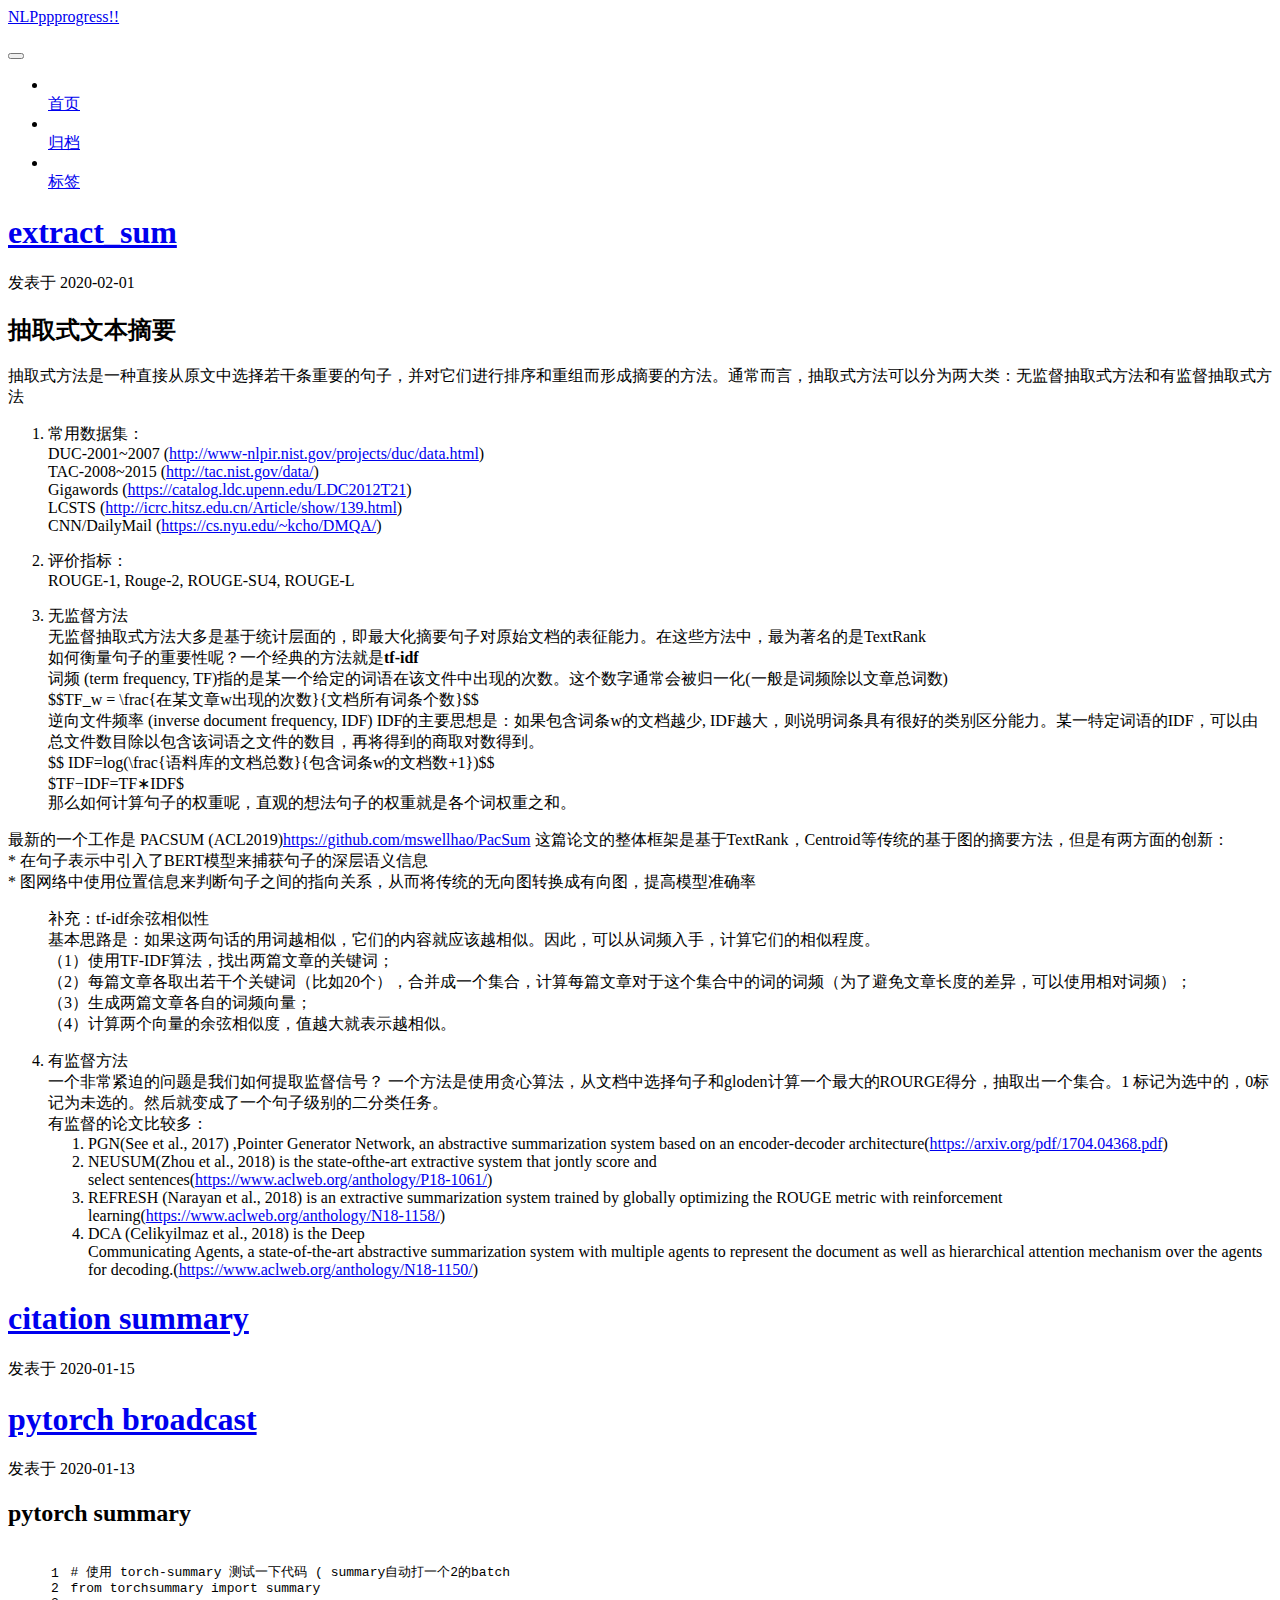
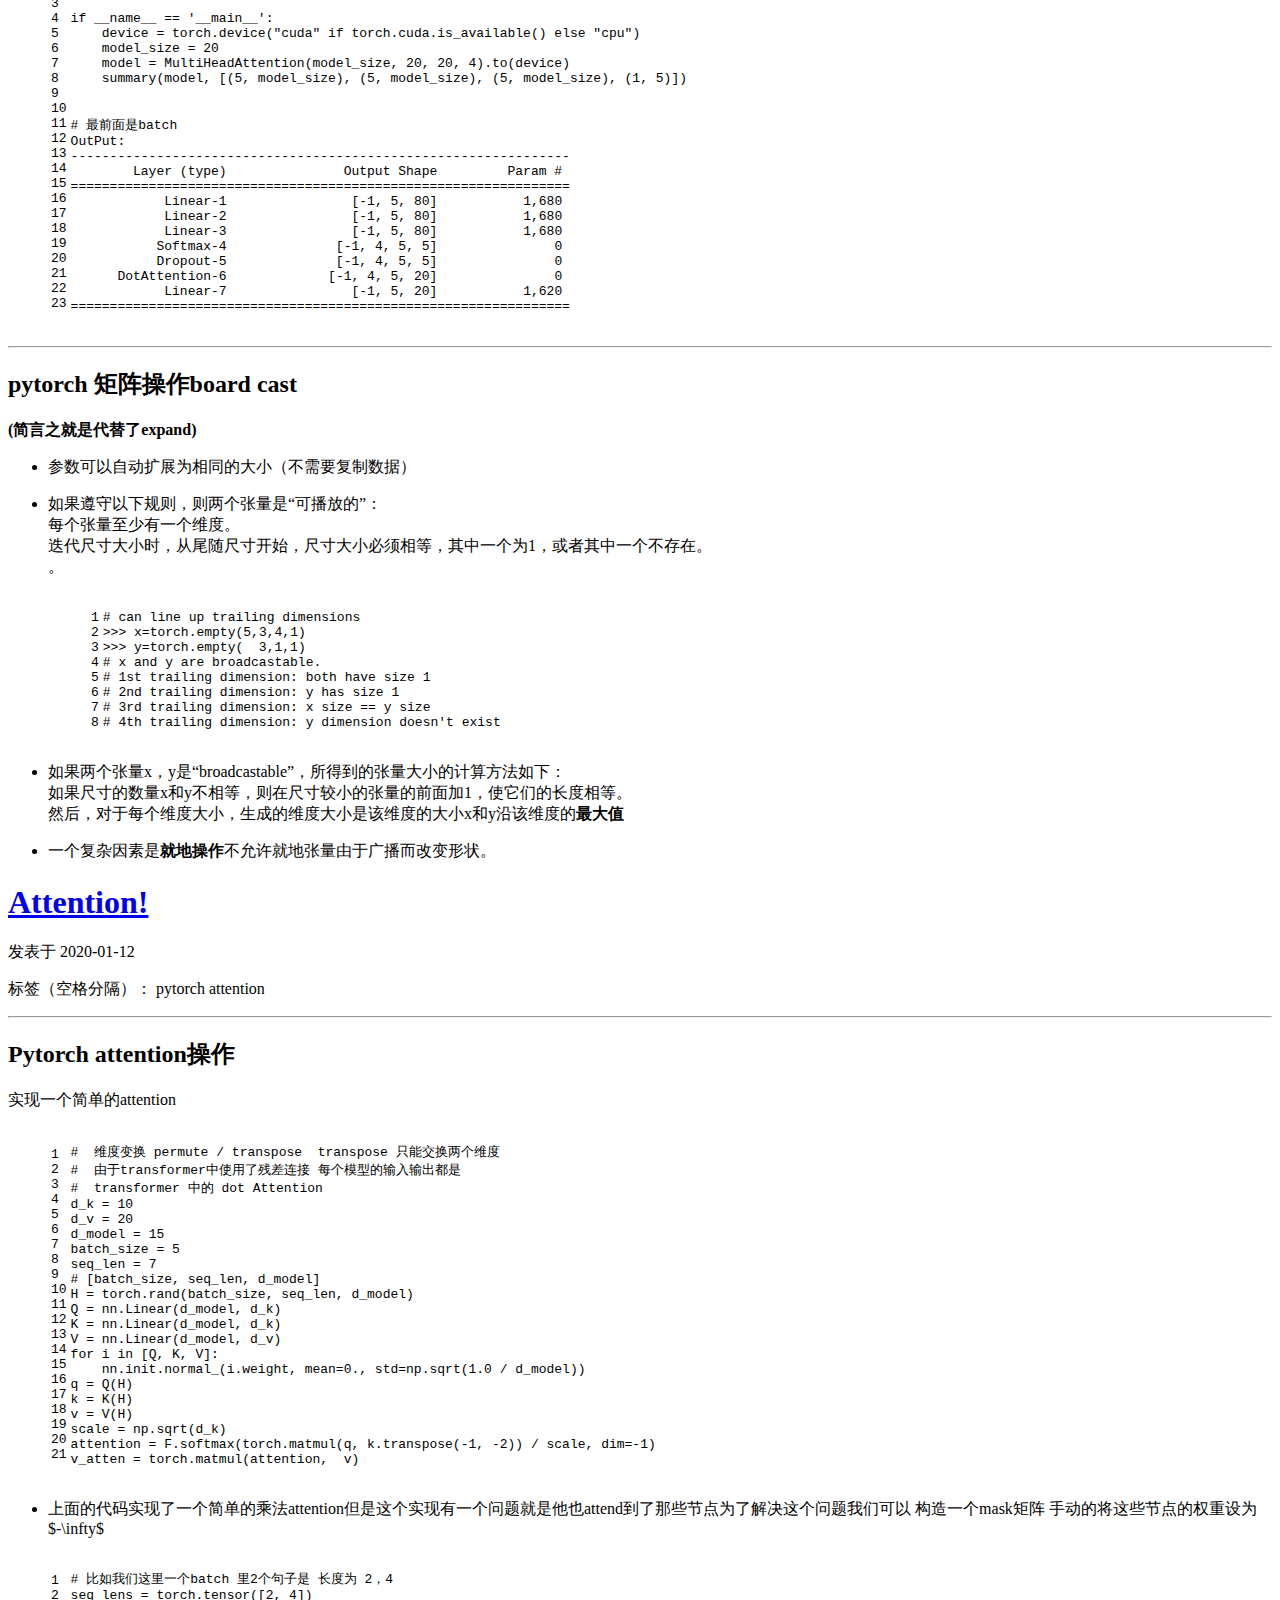
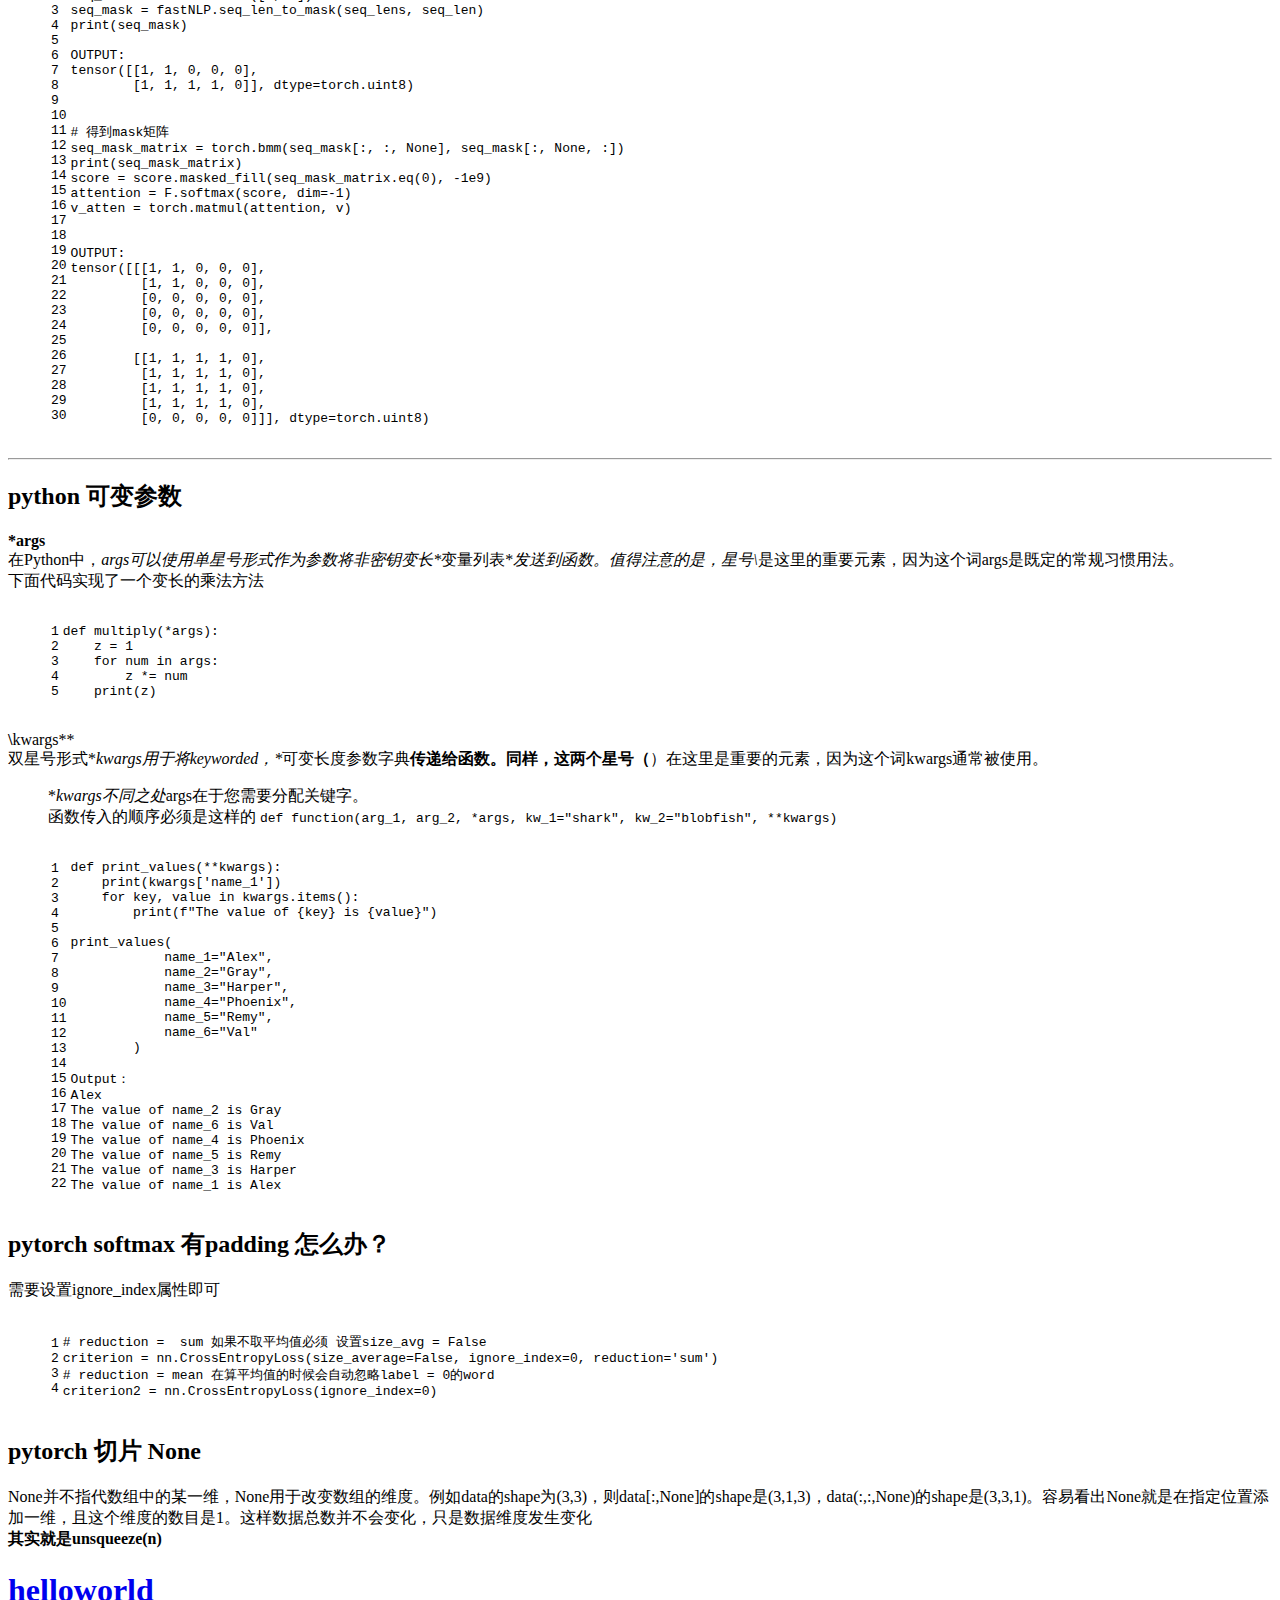
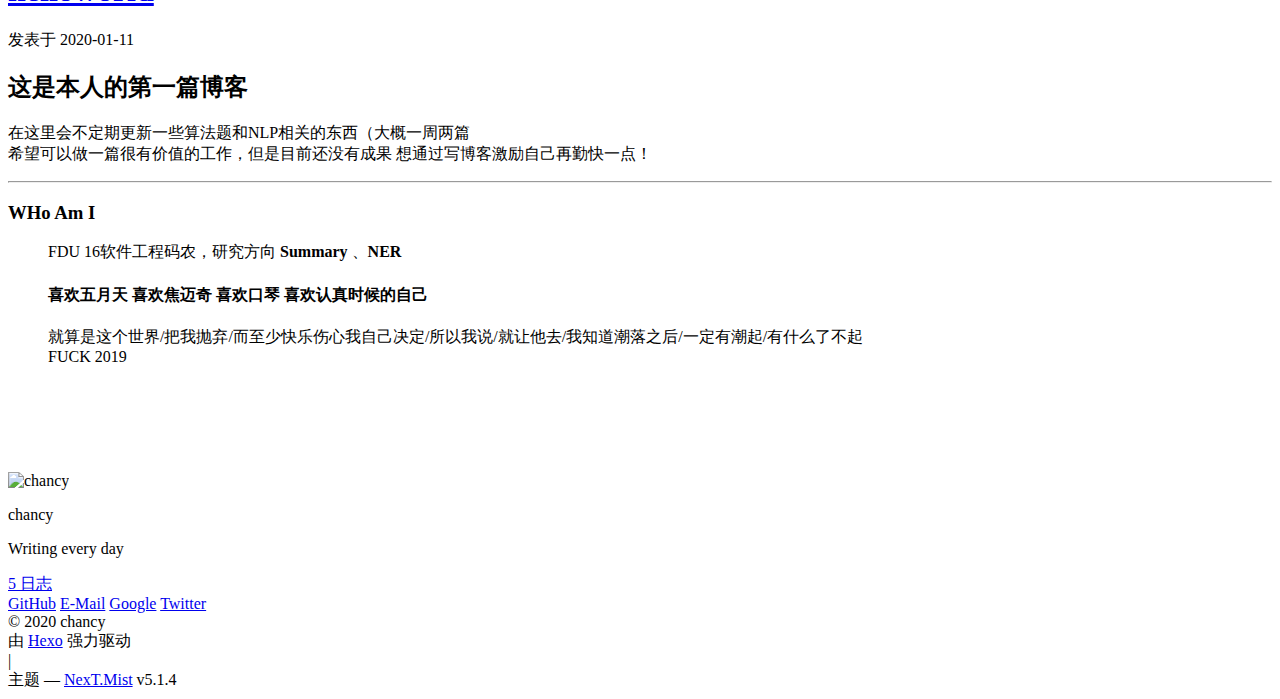
==== commit e5c825ba: "Site updated: 2020-02-01 18:35:36" ====
--- a/index.html
+++ b/index.html
@@ -240,6 +240,266 @@
   
   
   <div class="post-block">
+    <link itemprop="mainEntityOfPage" href="http://yoursite.com/2020/02/01/extract-sum/">
+
+    <span hidden itemprop="author" itemscope itemtype="http://schema.org/Person">
+      <meta itemprop="name" content="chancy">
+      <meta itemprop="description" content="">
+      <meta itemprop="image" content="/uploads/avatar.jpg">
+    </span>
+
+    <span hidden itemprop="publisher" itemscope itemtype="http://schema.org/Organization">
+      <meta itemprop="name" content="NLPppprogress!!">
+    </span>
+
+    
+      <header class="post-header">
+
+        
+        
+          <h1 class="post-title" itemprop="name headline">
+                
+                <a class="post-title-link" href="/2020/02/01/extract-sum/" itemprop="url">extract_sum</a></h1>
+        
+
+        <div class="post-meta">
+          <span class="post-time">
+            
+              <span class="post-meta-item-icon">
+                <i class="fa fa-calendar-o"></i>
+              </span>
+              
+                <span class="post-meta-item-text">发表于</span>
+              
+              <time title="创建于" itemprop="dateCreated datePublished" datetime="2020-02-01T10:56:08+08:00">
+                2020-02-01
+              </time>
+            
+
+            
+
+            
+          </span>
+
+          
+
+          
+            
+          
+
+          
+          
+
+          
+
+          
+
+          
+
+        </div>
+      </header>
+    
+
+    
+    
+    
+    <div class="post-body" itemprop="articleBody">
+
+      
+      
+
+      
+        
+          
+            <h2 id="抽取式文本摘要"><a href="#抽取式文本摘要" class="headerlink" title="抽取式文本摘要"></a>抽取式文本摘要</h2><p>抽取式方法是一种直接从原文中选择若干条重要的句子，并对它们进行排序和重组而形成摘要的方法。通常而言，抽取式方法可以分为两大类：无监督抽取式方法和有监督抽取式方法</p>
+<ol>
+<li><p>常用数据集：<br>DUC-2001~2007 (<a href="http://www-nlpir.nist.gov/projects/duc/data.html" target="_blank" rel="noopener">http://www-nlpir.nist.gov/projects/duc/data.html</a>)<br>TAC-2008~2015 (<a href="http://tac.nist.gov/data/" target="_blank" rel="noopener">http://tac.nist.gov/data/</a>)<br>Gigawords (<a href="https://catalog.ldc.upenn.edu/LDC2012T21" target="_blank" rel="noopener">https://catalog.ldc.upenn.edu/LDC2012T21</a>)<br>LCSTS (<a href="http://icrc.hitsz.edu.cn/Article/show/139.html" target="_blank" rel="noopener">http://icrc.hitsz.edu.cn/Article/show/139.html</a>)<br>CNN/DailyMail (<a href="https://cs.nyu.edu/~kcho/DMQA/" target="_blank" rel="noopener">https://cs.nyu.edu/~kcho/DMQA/</a>)</p>
+</li>
+<li><p>评价指标：<br>ROUGE-1, Rouge-2, ROUGE-SU4, ROUGE-L</p>
+</li>
+<li><p>无监督方法<br>无监督抽取式方法大多是基于统计层面的，即最大化摘要句子对原始文档的表征能力。在这些方法中，最为著名的是TextRank<br>如何衡量句子的重要性呢？一个经典的方法就是<strong>tf-idf</strong><br>词频 (term frequency, TF)指的是某一个给定的词语在该文件中出现的次数。这个数字通常会被归一化(一般是词频除以文章总词数)<br>$$TF_w = \frac{在某文章w出现的次数}{文档所有词条个数}$$<br>逆向文件频率 (inverse document frequency, IDF) IDF的主要思想是：如果包含词条w的文档越少, IDF越大，则说明词条具有很好的类别区分能力。某一特定词语的IDF，可以由总文件数目除以包含该词语之文件的数目，再将得到的商取对数得到。<br>$$ IDF=log(\frac{语料库的文档总数}{包含词条w的文档数+1})$$<br>$TF−IDF=TF∗IDF$<br>那么如何计算句子的权重呢，直观的想法句子的权重就是各个词权重之和。</p>
+</li>
+</ol>
+<p>最新的一个工作是 PACSUM (ACL2019)<a href="https://github.com/mswellhao/PacSum" target="_blank" rel="noopener">https://github.com/mswellhao/PacSum</a> 这篇论文的整体框架是基于TextRank，Centroid等传统的基于图的摘要方法，但是有两方面的创新：<br>    * 在句子表示中引入了BERT模型来捕获句子的深层语义信息<br>    * 图网络中使用位置信息来判断句子之间的指向关系，从而将传统的无向图转换成有向图，提高模型准确率</p>
+<blockquote>
+<p>补充：tf-idf余弦相似性<br>基本思路是：如果这两句话的用词越相似，它们的内容就应该越相似。因此，可以从词频入手，计算它们的相似程度。<br>（1）使用TF-IDF算法，找出两篇文章的关键词；<br> （2）每篇文章各取出若干个关键词（比如20个），合并成一个集合，计算每篇文章对于这个集合中的词的词频（为了避免文章长度的差异，可以使用相对词频）；<br> （3）生成两篇文章各自的词频向量；<br> （4）计算两个向量的余弦相似度，值越大就表示越相似。</p>
+</blockquote>
+<ol start="4">
+<li>有监督方法<br> 一个非常紧迫的问题是我们如何提取监督信号？ 一个方法是使用贪心算法，从文档中选择句子和gloden计算一个最大的ROURGE得分，抽取出一个集合。1 标记为选中的，0标记为未选的。然后就变成了一个句子级别的二分类任务。<br>有监督的论文比较多：<ol>
+<li>PGN(See et al., 2017) ,Pointer Generator Network, an abstractive summarization system based on an encoder-decoder architecture(<a href="https://arxiv.org/pdf/1704.04368.pdf" target="_blank" rel="noopener">https://arxiv.org/pdf/1704.04368.pdf</a>)</li>
+<li>NEUSUM(Zhou et al., 2018) is the state-ofthe-art extractive system that jontly score and<br>select sentences(<a href="https://www.aclweb.org/anthology/P18-1061/" target="_blank" rel="noopener">https://www.aclweb.org/anthology/P18-1061/</a>)</li>
+<li>REFRESH (Narayan et al., 2018) is an extractive summarization system trained by globally optimizing the ROUGE metric with reinforcement learning(<a href="https://www.aclweb.org/anthology/N18-1158/" target="_blank" rel="noopener">https://www.aclweb.org/anthology/N18-1158/</a>)</li>
+<li>DCA (Celikyilmaz et al., 2018) is the Deep<br>Communicating Agents, a state-of-the-art abstractive summarization system with multiple agents to represent the document as well as hierarchical attention mechanism over the agents for decoding.(<a href="https://www.aclweb.org/anthology/N18-1150/" target="_blank" rel="noopener">https://www.aclweb.org/anthology/N18-1150/</a>)</li>
+</ol>
+</li>
+</ol>
+
+          
+        
+      
+    </div>
+    
+    
+    
+
+    
+
+    
+
+    
+
+    <footer class="post-footer">
+      
+
+      
+
+      
+
+      
+      
+        <div class="post-eof"></div>
+      
+    </footer>
+  </div>
+  
+  
+  
+  </article>
+
+
+    
+      
+
+  
+
+  
+  
+  
+
+  <article class="post post-type-normal" itemscope itemtype="http://schema.org/Article">
+  
+  
+  
+  <div class="post-block">
+    <link itemprop="mainEntityOfPage" href="http://yoursite.com/2020/01/15/citation-summary/">
+
+    <span hidden itemprop="author" itemscope itemtype="http://schema.org/Person">
+      <meta itemprop="name" content="chancy">
+      <meta itemprop="description" content="">
+      <meta itemprop="image" content="/uploads/avatar.jpg">
+    </span>
+
+    <span hidden itemprop="publisher" itemscope itemtype="http://schema.org/Organization">
+      <meta itemprop="name" content="NLPppprogress!!">
+    </span>
+
+    
+      <header class="post-header">
+
+        
+        
+          <h1 class="post-title" itemprop="name headline">
+                
+                <a class="post-title-link" href="/2020/01/15/citation-summary/" itemprop="url">citation summary</a></h1>
+        
+
+        <div class="post-meta">
+          <span class="post-time">
+            
+              <span class="post-meta-item-icon">
+                <i class="fa fa-calendar-o"></i>
+              </span>
+              
+                <span class="post-meta-item-text">发表于</span>
+              
+              <time title="创建于" itemprop="dateCreated datePublished" datetime="2020-01-15T01:31:17+08:00">
+                2020-01-15
+              </time>
+            
+
+            
+
+            
+          </span>
+
+          
+
+          
+            
+          
+
+          
+          
+
+          
+
+          
+
+          
+
+        </div>
+      </header>
+    
+
+    
+    
+    
+    <div class="post-body" itemprop="articleBody">
+
+      
+      
+
+      
+        
+          
+            
+          
+        
+      
+    </div>
+    
+    
+    
+
+    
+
+    
+
+    
+
+    <footer class="post-footer">
+      
+
+      
+
+      
+
+      
+      
+        <div class="post-eof"></div>
+      
+    </footer>
+  </div>
+  
+  
+  
+  </article>
+
+
+    
+      
+
+  
+
+  
+  
+  
+
+  <article class="post post-type-normal" itemscope itemtype="http://schema.org/Article">
+  
+  
+  
+  <div class="post-block">
     <link itemprop="mainEntityOfPage" href="http://yoursite.com/2020/01/13/pytorch-broadcast/">
 
     <span hidden itemprop="author" itemscope itemtype="http://schema.org/Person">
@@ -679,7 +939,7 @@
               
                 <a href="/archives">
               
-                  <span class="site-state-item-count">3</span>
+                  <span class="site-state-item-count">5</span>
                   <span class="site-state-item-name">日志</span>
                 </a>
               </div>
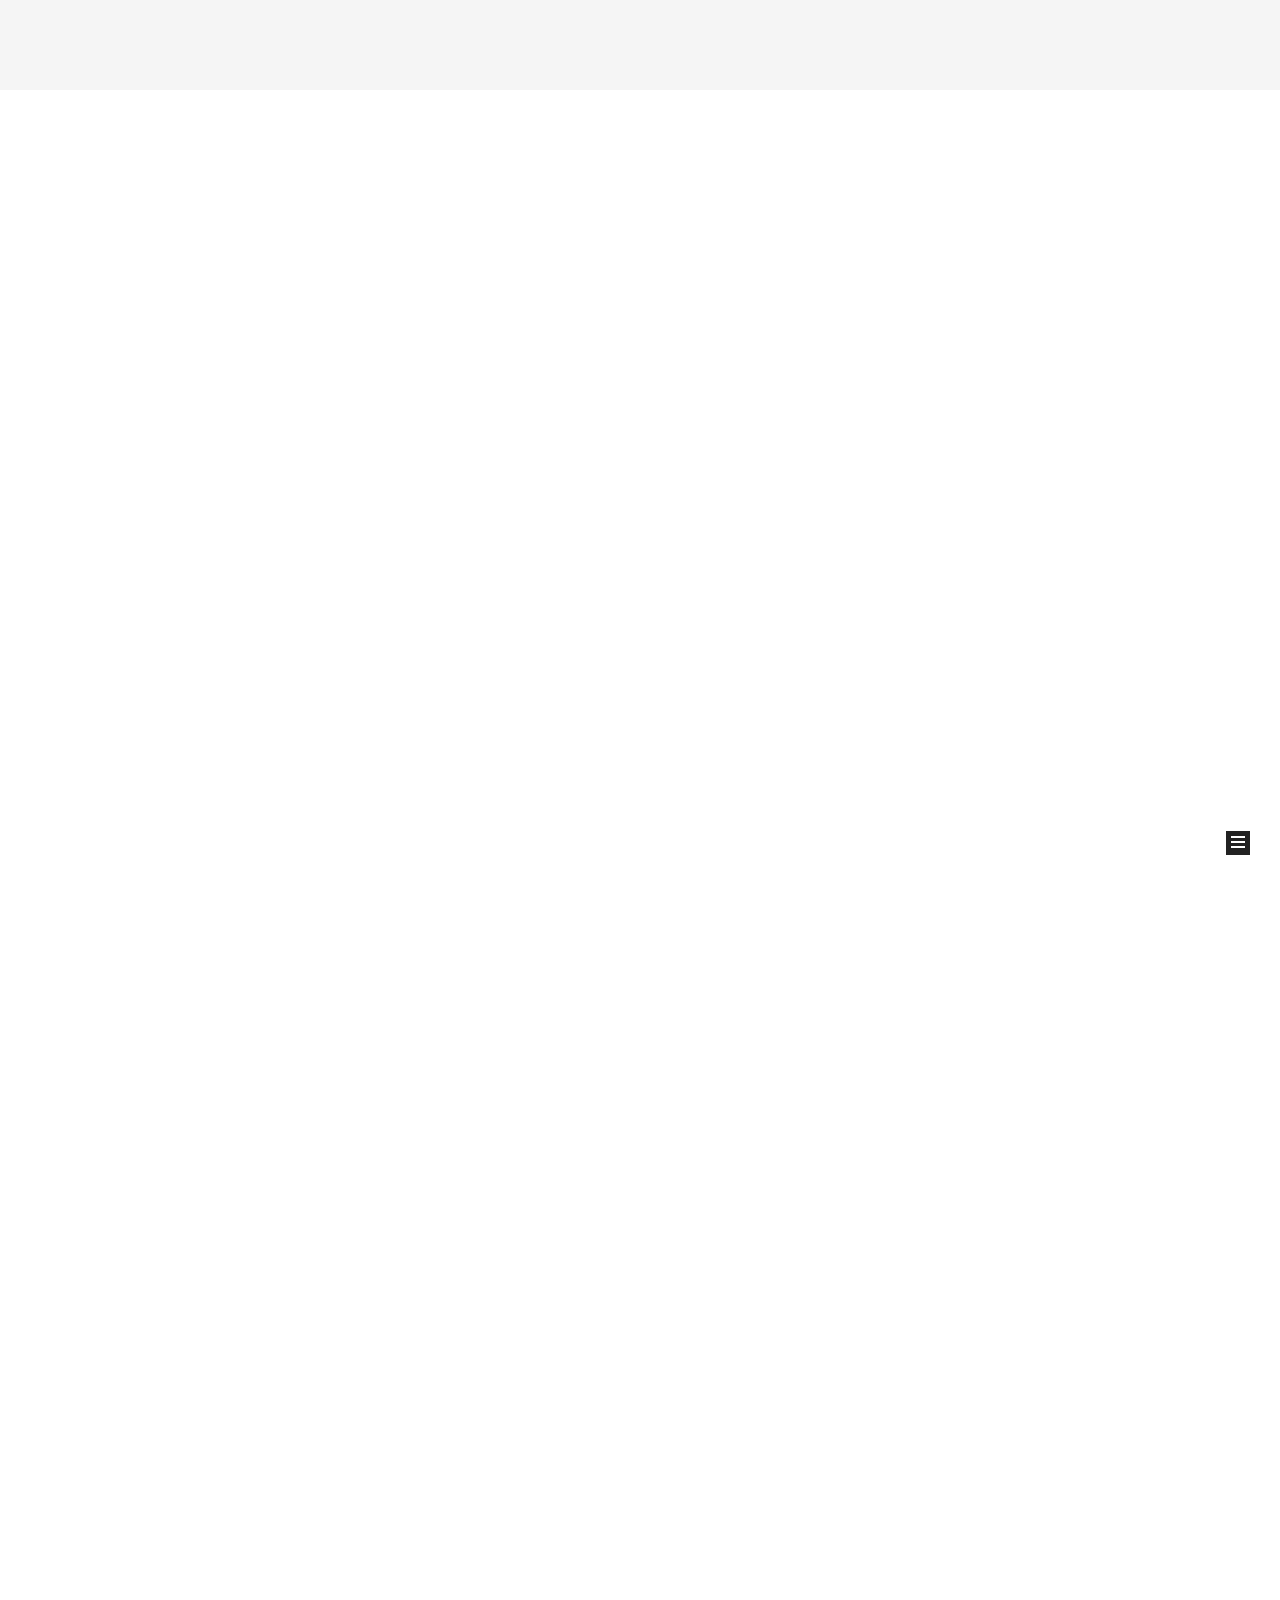
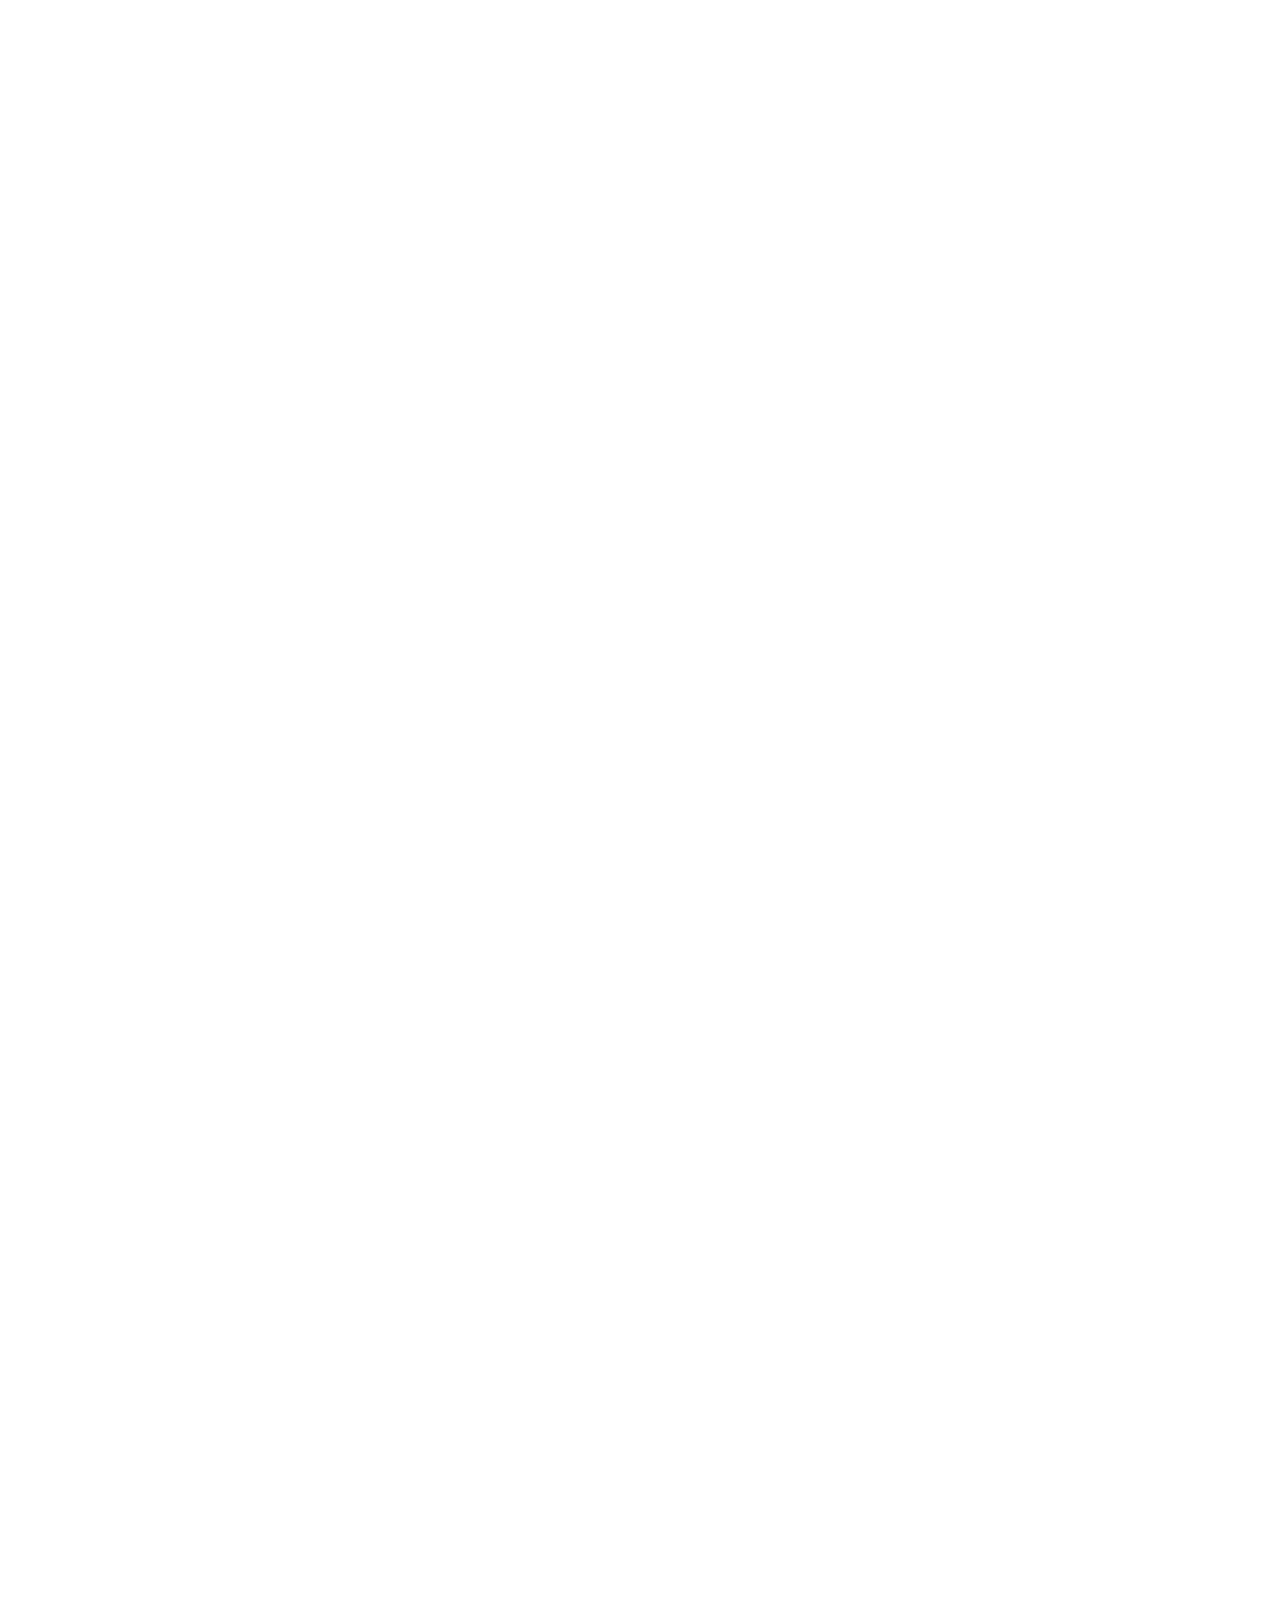
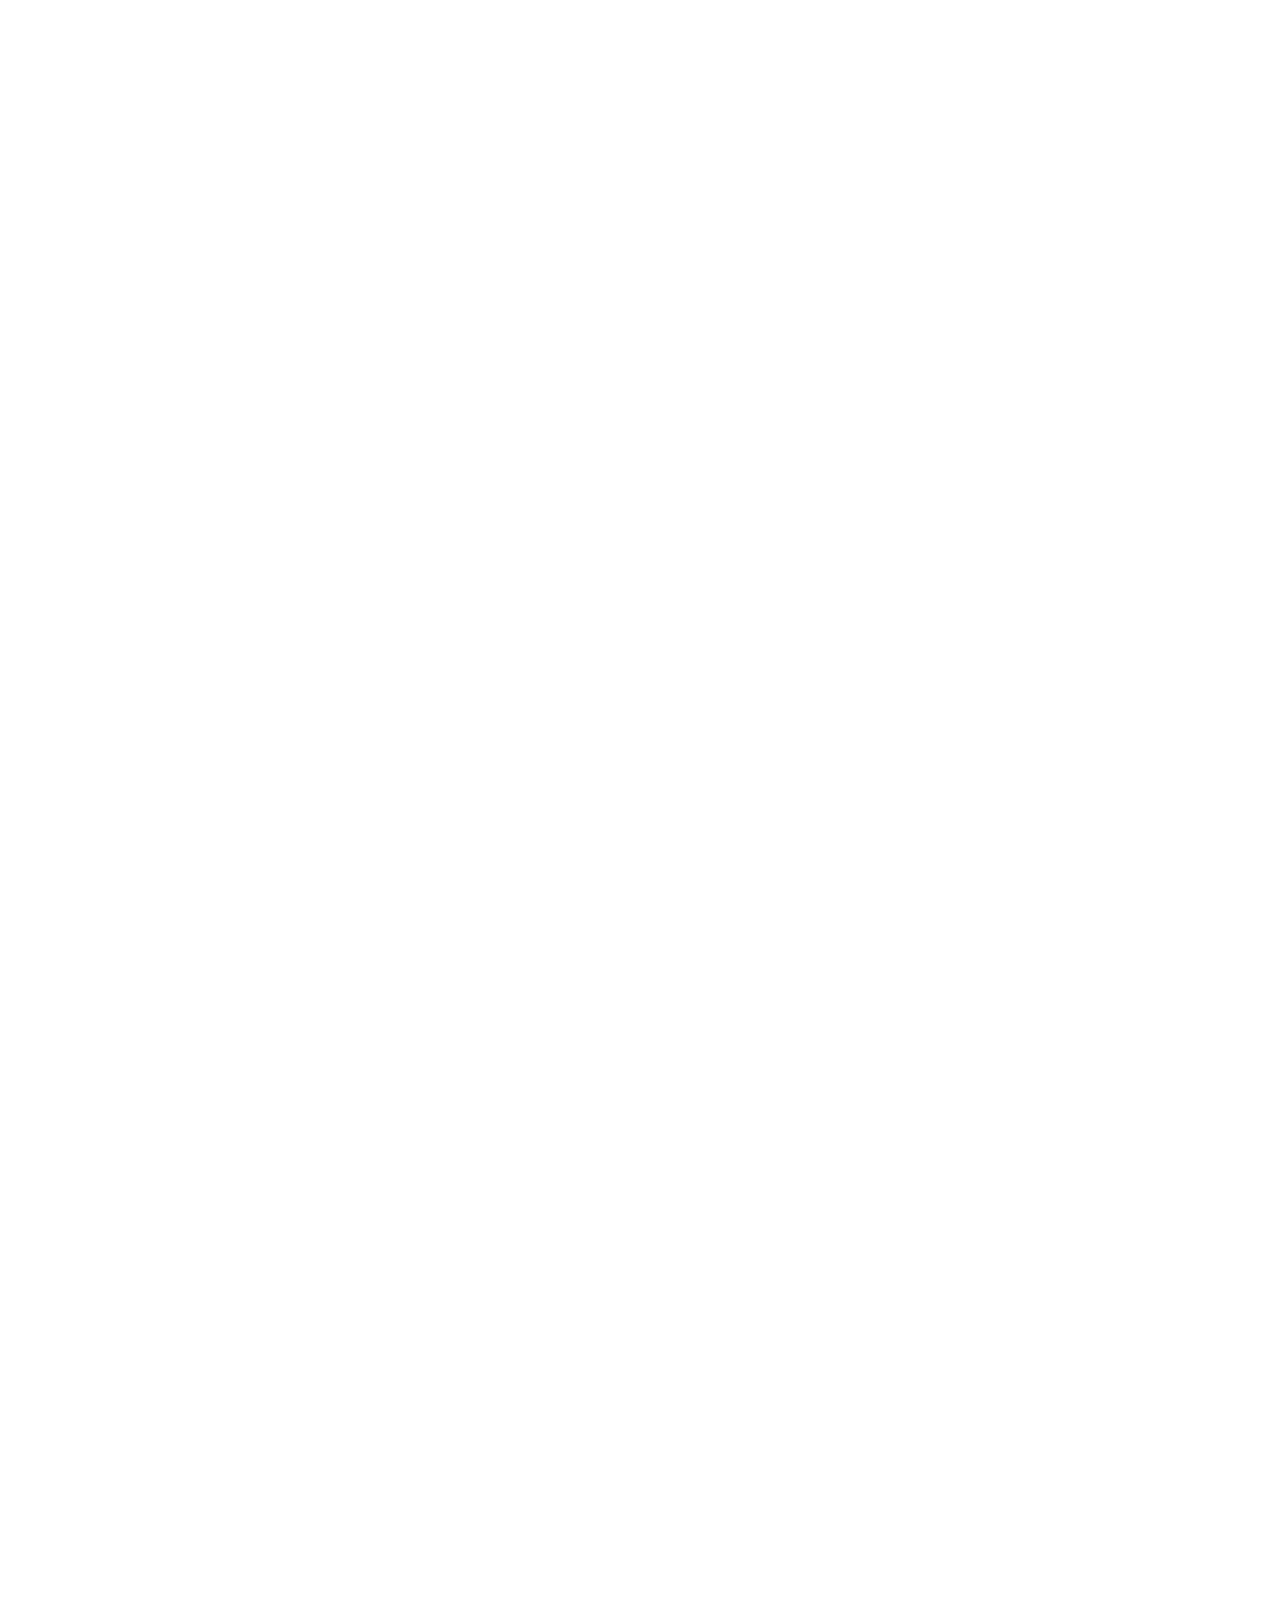
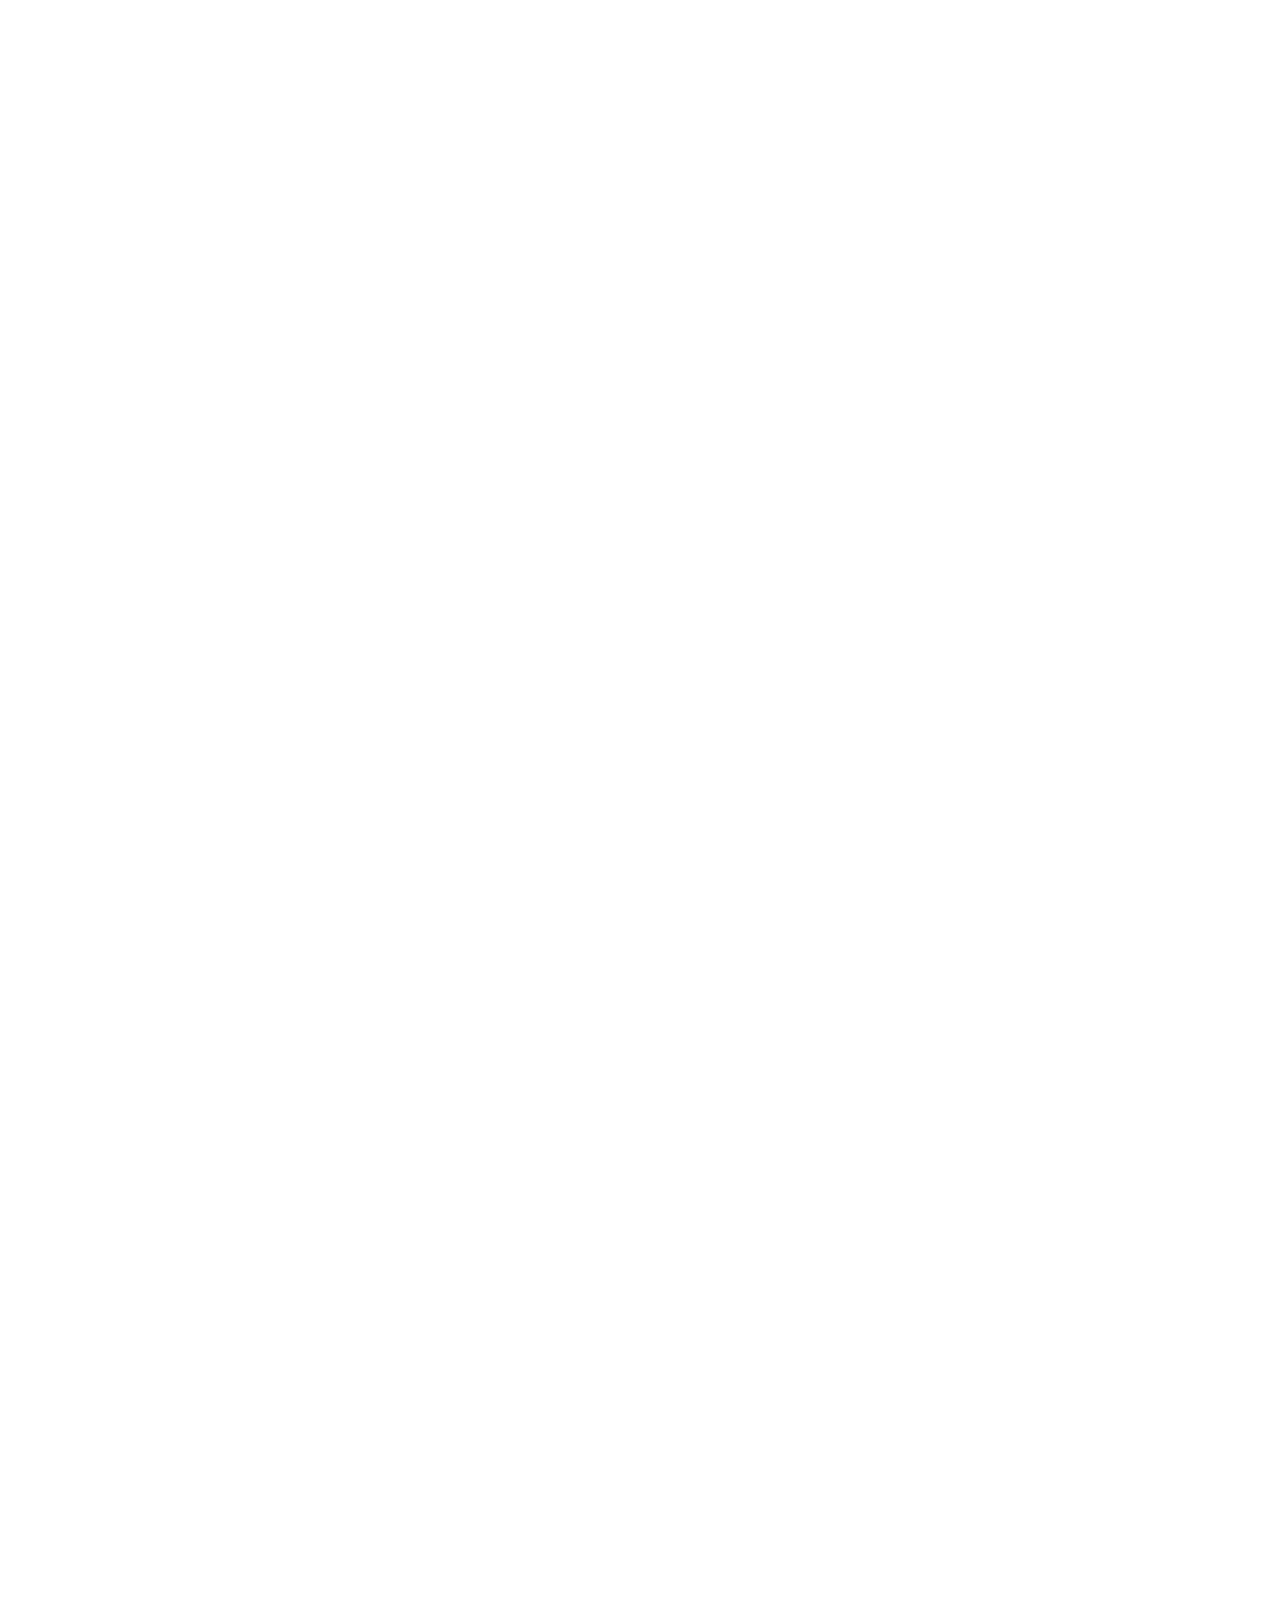
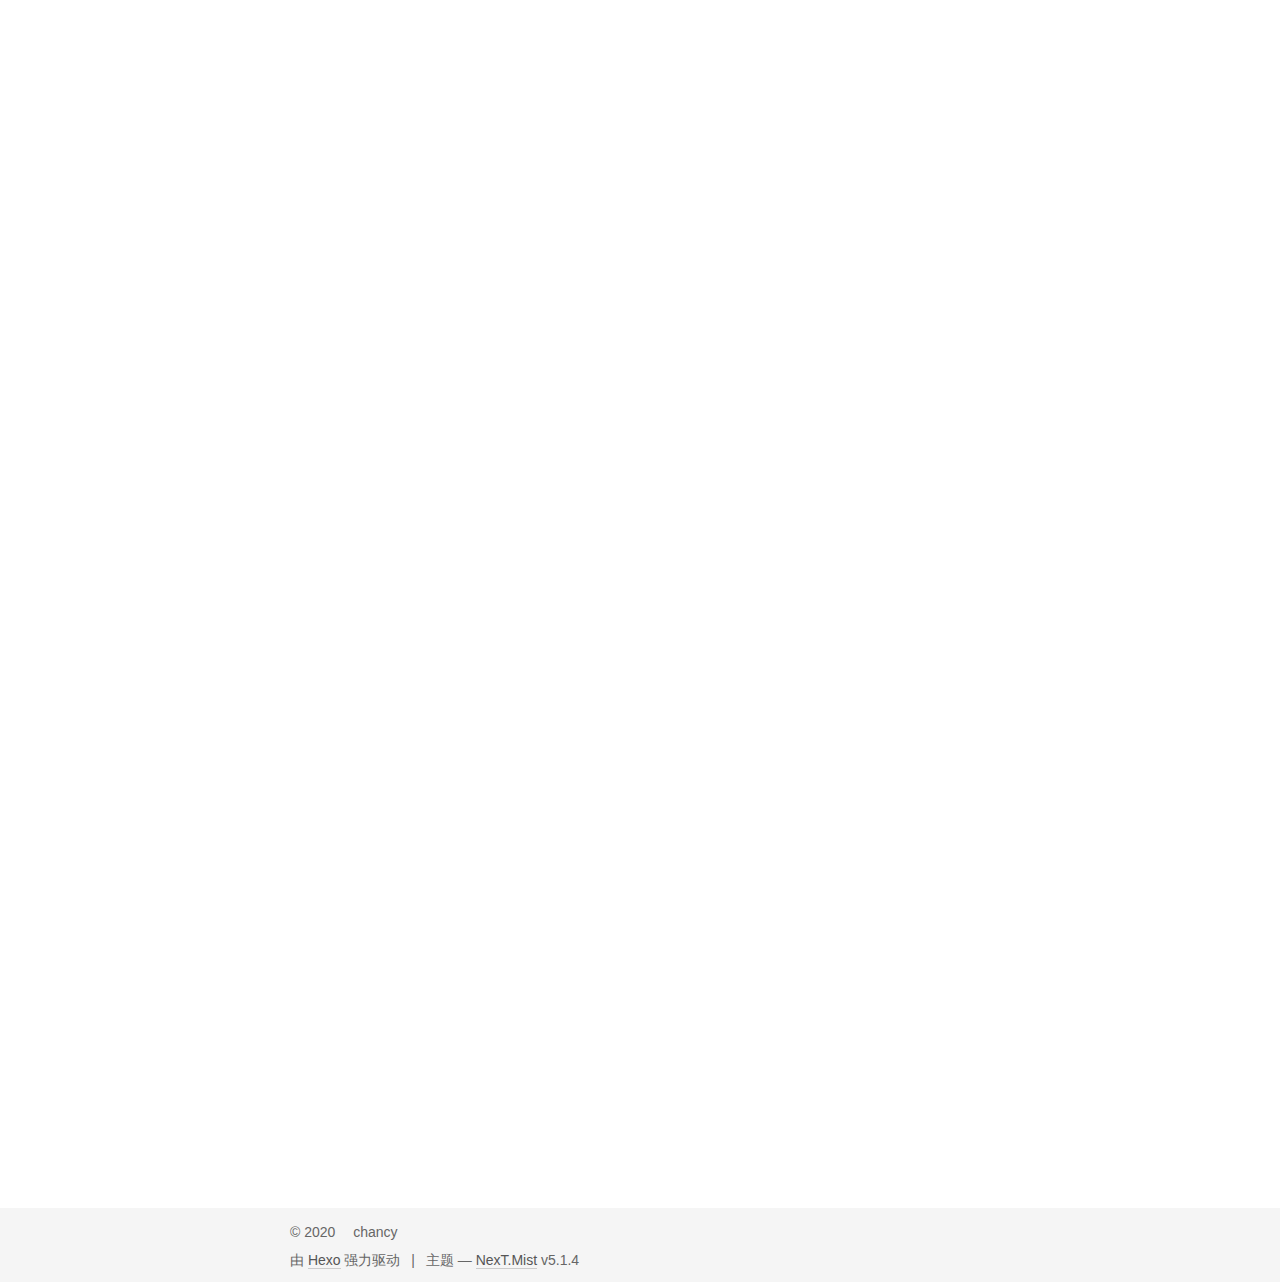
==== commit 51274002: "Site updated: 2020-02-01 18:37:26" ====
--- a/index.html
+++ b/index.html
@@ -325,13 +325,10 @@
 <p>补充：tf-idf余弦相似性<br>基本思路是：如果这两句话的用词越相似，它们的内容就应该越相似。因此，可以从词频入手，计算它们的相似程度。<br>（1）使用TF-IDF算法，找出两篇文章的关键词；<br> （2）每篇文章各取出若干个关键词（比如20个），合并成一个集合，计算每篇文章对于这个集合中的词的词频（为了避免文章长度的差异，可以使用相对词频）；<br> （3）生成两篇文章各自的词频向量；<br> （4）计算两个向量的余弦相似度，值越大就表示越相似。</p>
 </blockquote>
 <ol start="4">
-<li>有监督方法<br> 一个非常紧迫的问题是我们如何提取监督信号？ 一个方法是使用贪心算法，从文档中选择句子和gloden计算一个最大的ROURGE得分，抽取出一个集合。1 标记为选中的，0标记为未选的。然后就变成了一个句子级别的二分类任务。<br>有监督的论文比较多：<ol>
-<li>PGN(See et al., 2017) ,Pointer Generator Network, an abstractive summarization system based on an encoder-decoder architecture(<a href="https://arxiv.org/pdf/1704.04368.pdf" target="_blank" rel="noopener">https://arxiv.org/pdf/1704.04368.pdf</a>)</li>
-<li>NEUSUM(Zhou et al., 2018) is the state-ofthe-art extractive system that jontly score and<br>select sentences(<a href="https://www.aclweb.org/anthology/P18-1061/" target="_blank" rel="noopener">https://www.aclweb.org/anthology/P18-1061/</a>)</li>
-<li>REFRESH (Narayan et al., 2018) is an extractive summarization system trained by globally optimizing the ROUGE metric with reinforcement learning(<a href="https://www.aclweb.org/anthology/N18-1158/" target="_blank" rel="noopener">https://www.aclweb.org/anthology/N18-1158/</a>)</li>
-<li>DCA (Celikyilmaz et al., 2018) is the Deep<br>Communicating Agents, a state-of-the-art abstractive summarization system with multiple agents to represent the document as well as hierarchical attention mechanism over the agents for decoding.(<a href="https://www.aclweb.org/anthology/N18-1150/" target="_blank" rel="noopener">https://www.aclweb.org/anthology/N18-1150/</a>)</li>
-</ol>
-</li>
+<li>有监督方法<br> 一个非常紧迫的问题是我们如何提取监督信号？ 一个方法是使用贪心算法，从文档中选择句子和gloden计算一个最大的ROURGE得分，抽取出一个集合。1 标记为选中的，0标记为未选的。然后就变成了一个句子级别的二分类任务。<br>有监督的论文比较多：<pre><code>1. PGN(See et al., 2017) ,Pointer Generator Network, an abstractive summarization system based on an encoder-decoder architecture(https://arxiv.org/pdf/1704.04368.pdf)
+2. NEUSUM(Zhou et al., 2018) is the state-ofthe-art extractive system that jontly score and select sentences(https://www.aclweb.org/anthology/P18-1061/)
+3. REFRESH (Narayan et al., 2018) is an extractive summarization system trained by globally optimizing the ROUGE metric with reinforcement learning(https://www.aclweb.org/anthology/N18-1158/)
+4. DCA (Celikyilmaz et al., 2018) is the Deep Communicating Agents, a state-of-the-art abstractive summarization system with multiple agents to represent the document as well as hierarchical attention mechanism over the agents for decoding.(https://www.aclweb.org/anthology/N18-1150/)</code></pre></li>
 </ol>
 
           
--- a/css/main.css
+++ b/css/main.css
@@ -0,0 +1,2 @@
+/* normalize.css v3.0.2 | MIT License | git.io/normalize */
+html{font-family:sans-serif;-ms-text-size-adjust:100%;-webkit-text-size-adjust:100%}body{margin:0}article,aside,details,figcaption,figure,footer,header,hgroup,main,menu,nav,section,summary{display:block}audio,canvas,progress,video{display:inline-block;vertical-align:baseline}audio:not([controls]){display:none;height:0}[hidden],template{display:none}a{background-color:transparent}a:active,a:hover{outline:0}abbr[title]{border-bottom:1px dotted}b,strong{font-weight:bold}dfn{font-style:italic}h1{font-size:2em;margin:.67em 0}mark{background:#ff0;color:#000}small{font-size:80%}sub,sup{font-size:75%;line-height:0;position:relative;vertical-align:baseline}sup{top:-.5em}sub{bottom:-.25em}img{border:0}svg:not(:root){overflow:hidden}figure{margin:1em 40px}hr{-moz-box-sizing:content-box;box-sizing:content-box;height:0}pre{overflow:auto}code,kbd,pre,samp{font-family:monospace,monospace;font-size:1em}button,input,optgroup,select,textarea{color:inherit;font:inherit;margin:0}button{overflow:visible}button,select{text-transform:none}button,html input[type="button"],input[type="reset"],input[type="submit"]{-webkit-appearance:button;cursor:pointer}button[disabled],html input[disabled]{cursor:default}button::-moz-focus-inner,input::-moz-focus-inner{border:0;padding:0}input{line-height:normal}input[type="checkbox"],input[type="radio"]{box-sizing:border-box;padding:0}input[type="number"]::-webkit-inner-spin-button,input[type="number"]::-webkit-outer-spin-button{height:auto}input[type="search"]{-webkit-appearance:textfield;-moz-box-sizing:content-box;-webkit-box-sizing:content-box;box-sizing:content-box}input[type="search"]::-webkit-search-cancel-button,input[type="search"]::-webkit-search-decoration{-webkit-appearance:none}fieldset{border:1px solid #c0c0c0;margin:0 2px;padding:.35em .625em .75em}legend{border:0;padding:0}textarea{overflow:auto}optgroup{font-weight:bold}table{border-collapse:collapse;border-spacing:0}td,th{padding:0}::selection{background:#262a30;color:#fff}body{position:relative;font-family:'Lato',"PingFang SC","Microsoft YaHei",sans-serif;font-size:14px;line-height:2;color:#555;background:#fff}@media (max-width:767px){body{padding-right:0 !important}}@media (min-width:768px) and (max-width:991px){body{padding-right:0 !important}}@media (min-width:1600px){body{font-size:16px}}h1,h2,h3,h4,h5,h6{margin:0;padding:0;font-weight:bold;line-height:1.5;font-family:'Lato',"PingFang SC","Microsoft YaHei",sans-serif}h2,h3,h4,h5,h6{margin:20px 0 15px}h1{font-size:24px}@media (max-width:767px){h1{font-size:20px}}h2{font-size:22px}@media (max-width:767px){h2{font-size:18px}}h3{font-size:20px}@media (max-width:767px){h3{font-size:16px}}h4{font-size:18px}@media (max-width:767px){h4{font-size:14px}}h5{font-size:16px}@media (max-width:767px){h5{font-size:12px}}h6{font-size:14px}@media (max-width:767px){h6{font-size:10px}}p{margin:0 0 20px 0}a{color:#555;text-decoration:none;outline:none;border-bottom:1px solid #999;word-wrap:break-word}a:hover{color:#222;border-bottom-color:#222}blockquote{margin:0;padding:0}img{display:block;margin:auto;max-width:100%;height:auto}hr{margin:40px 0;height:3px;border:none;background-color:#ddd;background-image:repeating-linear-gradient(-45deg,#fff,#fff 4px,transparent 4px,transparent 8px)}blockquote{padding:0 15px;color:#666;border-left:4px solid #ddd}blockquote cite::before{content:"-";padding:0 5px}dt{font-weight:700}dd{margin:0;padding:0}kbd{border:1px solid #ccc;border-radius:.2em;box-shadow:.1em .1em .2em rgba(0,0,0,0.1);background-color:#f9f9f9;font-family:inherit;background-image:-webkit-linear-gradient(top,#eee,#fff,#eee);padding:.1em .3em;white-space:nowrap}.text-left{text-align:left}.text-center{text-align:center}.text-right{text-align:right}.text-justify{text-align:justify}.text-nowrap{white-space:nowrap}.text-lowercase{text-transform:lowercase}.text-uppercase{text-transform:uppercase}.text-capitalize{text-transform:capitalize}.center-block{display:block;margin-left:auto;margin-right:auto}.clearfix:before,.clearfix:after{content:" ";display:table}.clearfix:after{clear:both}.pullquote{width:45%}.pullquote.left{float:left;margin-left:5px;margin-right:10px}.pullquote.right{float:right;margin-left:10px;margin-right:5px}.affix.affix.affix{position:fixed}.translation{margin-top:-20px;font-size:14px;color:#999}.scrollbar-measure{width:100px;height:100px;overflow:scroll;position:absolute;top:-9999px}.use-motion .motion-element{opacity:0}table{margin:20px 0;width:100%;border-collapse:collapse;border-spacing:0;border:1px solid #ddd;font-size:14px;table-layout:fixed;word-wrap:break-all}table>tbody>tr:nth-of-type(odd){background-color:#f9f9f9}table>tbody>tr:hover{background-color:#f5f5f5}caption,th,td{padding:8px;text-align:left;vertical-align:middle;font-weight:normal}th,td{border-bottom:3px solid #ddd;border-right:1px solid #eee}th{padding-bottom:10px;font-weight:700}td{border-bottom-width:1px}html,body{height:100%}.container{position:relative;min-height:100%}.header-inner{margin:0 auto;padding:100px 0 70px;width:700px}@media (min-width:1600px){.container .header-inner{width:900px}}.main{padding-bottom:150px}.main-inner{margin:0 auto;width:700px}@media (min-width:1600px){.container .main-inner{width:900px}}.footer{position:absolute;left:0;bottom:0;width:100%;min-height:50px}.footer-inner{box-sizing:border-box;margin:20px auto;width:700px}@media (min-width:1600px){.container .footer-inner{width:900px}}pre,.highlight{overflow:auto;margin:20px 0;padding:0;font-size:15px;color:#4d4d4c;background:#f7f7f7;line-height:1.6}pre,code{font-family:consolas,Menlo,"PingFang SC","Microsoft YaHei",monospace}code{padding:2px 4px;word-wrap:break-word;color:#555;background:#eee;border-radius:3px;font-size:13px}pre{padding:10px}pre code{padding:0;color:#4d4d4c;background:none;text-shadow:none}.highlight{border-radius:1px}.highlight pre{border:none;margin:0;padding:10px 0}.highlight table{margin:0;width:auto;border:none}.highlight td{border:none;padding:0}.highlight figcaption{font-size:1em;color:#4d4d4c;line-height:1em;margin-bottom:1em}.highlight figcaption:before,.highlight figcaption:after{content:" ";display:table}.highlight figcaption:after{clear:both}.highlight figcaption a{float:right;color:#4d4d4c}.highlight figcaption a:hover{border-bottom-color:#4d4d4c}.highlight .gutter pre{padding-left:10px;padding-right:10px;color:#869194;text-align:right;background-color:#eff2f3}.highlight .code pre{width:100%;padding-left:10px;padding-right:10px;background-color:#f7f7f7}.highlight .line{height:20px}.gutter{-webkit-user-select:none;-moz-user-select:none;-ms-user-select:none;user-select:none}.gist table{width:auto}.gist table td{border:none}pre .deletion{background:#fdd}pre .addition{background:#dfd}pre .meta{color:#8959a8}pre .comment{color:#8e908c}pre .variable,pre .attribute,pre .tag,pre .regexp,pre .ruby .constant,pre .xml .tag .title,pre .xml .pi,pre .xml .doctype,pre .html .doctype,pre .css .id,pre .css .class,pre .css .pseudo{color:#c82829}pre .number,pre .preprocessor,pre .built_in,pre .literal,pre .params,pre .constant,pre .command{color:#f5871f}pre .ruby .class .title,pre .css .rules .attribute,pre .string,pre .value,pre .inheritance,pre .header,pre .ruby .symbol,pre .xml .cdata,pre .special,pre .number,pre .formula{color:#718c00}pre .title,pre .css .hexcolor{color:#3e999f}pre .function,pre .python .decorator,pre .python .title,pre .ruby .function .title,pre .ruby .title .keyword,pre .perl .sub,pre .javascript .title,pre .coffeescript .title{color:#4271ae}pre .keyword,pre .javascript .function{color:#8959a8}.full-image.full-image.full-image.full-image{border:none;max-width:100%;width:auto;margin:20px auto 25px}@media (min-width:992px){.full-image.full-image.full-image.full-image{max-width:none;width:110%;margin:25px -5%}}.blockquote-center,.page-home .post-type-quote blockquote,.page-post-detail .post-type-quote blockquote{position:relative;margin:40px 0;padding:0;border-left:none;text-align:center}.blockquote-center::before,.page-home .post-type-quote blockquote::before,.page-post-detail .post-type-quote blockquote::before,.blockquote-center::after,.page-home .post-type-quote blockquote::after,.page-post-detail .post-type-quote blockquote::after{position:absolute;content:' ';display:block;width:100%;height:24px;opacity:.2;background-repeat:no-repeat;background-position:0 -6px;background-size:22px 22px}.blockquote-center::before,.page-home .post-type-quote blockquote::before,.page-post-detail .post-type-quote blockquote::before{top:-20px;background-image:url("../images/quote-l.svg");border-top:1px solid #ccc}.blockquote-center::after,.page-home .post-type-quote blockquote::after,.page-post-detail .post-type-quote blockquote::after{bottom:-20px;background-image:url("../images/quote-r.svg");border-bottom:1px solid #ccc;background-position:100% 8px}.blockquote-center p,.page-home .post-type-quote blockquote p,.page-post-detail .post-type-quote blockquote p,.blockquote-center div,.page-home .post-type-quote blockquote div,.page-post-detail .post-type-quote blockquote div{text-align:center}.post .post-body .group-picture img{box-sizing:border-box;padding:0 3px;border:none}.post .group-picture-row{overflow:hidden;margin-top:6px}.post .group-picture-row:first-child{margin-top:0}.post .group-picture-column{float:left}.page-post-detail .post-body .group-picture-column{float:none;margin-top:10px;width:auto !important}.page-post-detail .post-body .group-picture-column img{margin:0 auto}.page-archive .group-picture-container{overflow:hidden}.page-archive .group-picture-row{float:left}.page-archive .group-picture-row:first-child{margin-top:6px}.page-archive .group-picture-column{max-width:150px;max-height:150px}.post-body .note{position:relative;padding:15px;margin-bottom:20px;border:1px solid #eee;border-left-width:5px;border-radius:3px}.post-body .note h2,.post-body .note h3,.post-body .note h4,.post-body .note h5,.post-body .note h6{margin-top:0;margin-bottom:0;border-bottom:initial;padding-top:0 !important}.post-body .note p:first-child,.post-body .note ul:first-child,.post-body .note ol:first-child,.post-body .note table:first-child,.post-body .note pre:first-child,.post-body .note blockquote:first-child{margin-top:0}.post-body .note p:last-child,.post-body .note ul:last-child,.post-body .note ol:last-child,.post-body .note table:last-child,.post-body .note pre:last-child,.post-body .note blockquote:last-child{margin-bottom:0}.post-body .note.default{border-left-color:#777}.post-body .note.default h2,.post-body .note.default h3,.post-body .note.default h4,.post-body .note.default h5,.post-body .note.default h6{color:#777}.post-body .note.primary{border-left-color:#6f42c1}.post-body .note.primary h2,.post-body .note.primary h3,.post-body .note.primary h4,.post-body .note.primary h5,.post-body .note.primary h6{color:#6f42c1}.post-body .note.info{border-left-color:#428bca}.post-body .note.info h2,.post-body .note.info h3,.post-body .note.info h4,.post-body .note.info h5,.post-body .note.info h6{color:#428bca}.post-body .note.success{border-left-color:#5cb85c}.post-body .note.success h2,.post-body .note.success h3,.post-body .note.success h4,.post-body .note.success h5,.post-body .note.success h6{color:#5cb85c}.post-body .note.warning{border-left-color:#f0ad4e}.post-body .note.warning h2,.post-body .note.warning h3,.post-body .note.warning h4,.post-body .note.warning h5,.post-body .note.warning h6{color:#f0ad4e}.post-body .note.danger{border-left-color:#d9534f}.post-body .note.danger h2,.post-body .note.danger h3,.post-body .note.danger h4,.post-body .note.danger h5,.post-body .note.danger h6{color:#d9534f}.post-body .label{display:inline;padding:0 2px;white-space:nowrap}.post-body .label.default{background-color:#f0f0f0}.post-body .label.primary{background-color:#efe6f7}.post-body .label.info{background-color:#e5f2f8}.post-body .label.success{background-color:#e7f4e9}.post-body .label.warning{background-color:#fcf6e1}.post-body .label.danger{background-color:#fae8eb}.post-body .tabs{position:relative;display:block;margin-bottom:20px;padding-top:10px}.post-body .tabs ul.nav-tabs{margin:0;padding:0;display:flex;margin-bottom:-1px}@media (max-width:413px){.post-body .tabs ul.nav-tabs{display:block;margin-bottom:5px}}.post-body .tabs ul.nav-tabs li.tab{list-style-type:none !important;margin:0 .25em 0 0;border-top:3px solid transparent;border-left:1px solid transparent;border-right:1px solid transparent}@media (max-width:413px){.post-body .tabs ul.nav-tabs li.tab{margin:initial;border-top:1px solid transparent;border-left:3px solid transparent;border-right:1px solid transparent;border-bottom:1px solid transparent}}.post-body .tabs ul.nav-tabs li.tab a{outline:0;border-bottom:initial;display:block;line-height:1.8em;padding:.25em .75em;transition-duration:.2s;transition-timing-function:ease-out;transition-delay:0s}.post-body .tabs ul.nav-tabs li.tab a i{width:1.285714285714286em}.post-body .tabs ul.nav-tabs li.tab.active{border-top:3px solid #fc6423;border-left:1px solid #ddd;border-right:1px solid #ddd;background-color:#fff}@media (max-width:413px){.post-body .tabs ul.nav-tabs li.tab.active{border-top:1px solid #ddd;border-left:3px solid #fc6423;border-right:1px solid #ddd;border-bottom:1px solid #ddd}}.post-body .tabs ul.nav-tabs li.tab.active a{cursor:default;color:#555}.post-body .tabs .tab-content{background-color:#fff}.post-body .tabs .tab-content .tab-pane{border:1px solid #ddd;padding:20px 20px 0 20px}.post-body .tabs .tab-content .tab-pane:not(.active){display:none !important}.post-body .tabs .tab-content .tab-pane.active{display:block !important}.btn{display:inline-block;padding:0 20px;font-size:14px;color:#555;background:transparent;border:2px solid #222;text-decoration:none;border-radius:0;transition-property:background-color;transition-duration:.2s;transition-timing-function:ease-in-out;transition-delay:0s;line-height:2}.btn:hover{border-color:#222;color:#222;background:#fff}.btn +.btn{margin:0 0 8px 8px}.btn .fa-fw{width:1.285714285714286em;text-align:left}.btn-bar{display:block;width:22px;height:2px;background:#555;border-radius:1px}.btn-bar+.btn-bar{margin-top:4px}.pagination{margin:120px 0 40px;text-align:center;border-top:1px solid #eee}.page-number-basic,.pagination .prev,.pagination .next,.pagination .page-number,.pagination .space{display:inline-block;position:relative;top:-1px;margin:0 10px;padding:0 11px}@media (max-width:767px){.page-number-basic,.pagination .prev,.pagination .next,.pagination .page-number,.pagination .space{margin:0 5px}}.pagination .prev,.pagination .next,.pagination .page-number{border-bottom:0;border-top:1px solid #eee;transition-property:border-color;transition-duration:.2s;transition-timing-function:ease-in-out;transition-delay:0s}.pagination .prev:hover,.pagination .next:hover,.pagination .page-number:hover{border-top-color:#222}.pagination .space{padding:0;margin:0}.pagination .prev{margin-left:0}.pagination .next{margin-right:0}.pagination .page-number.current{color:#fff;background:#ccc;border-top-color:#ccc}@media (max-width:767px){.pagination{border-top:none}.pagination .prev,.pagination .next,.pagination .page-number{margin-bottom:10px;border-top:0;border-bottom:1px solid #eee;padding:0 10px}.pagination .prev:hover,.pagination .next:hover,.pagination .page-number:hover{border-bottom-color:#222}}.comments{margin:60px 20px 0}.tag-cloud{text-align:center}.tag-cloud a{display:inline-block;margin:10px}.back-to-top{box-sizing:border-box;position:fixed;bottom:-100px;right:30px;z-index:1050;padding:0 6px;width:24px;background:#222;font-size:12px;opacity:1;color:#fff;cursor:pointer;text-align:center;-webkit-transform:translateZ(0);transition-property:bottom;transition-duration:.2s;transition-timing-function:ease-in-out;transition-delay:0s}@media (min-width:768px) and (max-width:991px){.back-to-top{display:none !important}}@media (max-width:767px){.back-to-top{display:none !important}}.back-to-top.back-to-top-on{bottom:19px}.header{background:transparent}.header-inner{position:relative}.headband{height:3px;background:#222}.site-meta{margin:0;text-align:left}@media (max-width:767px){.site-meta{text-align:center}}.brand{position:relative;display:inline-block;padding:0 40px;color:#222;background:#222;border-bottom:none}.brand:hover{color:#222}.logo{display:inline-block;margin-right:5px;line-height:36px;vertical-align:top}.site-title{display:inline-block;vertical-align:top;line-height:36px;font-size:20px;font-weight:normal;font-family:'Lato',"PingFang SC","Microsoft YaHei",sans-serif}.site-subtitle{margin-top:10px;font-size:13px;color:#999}.use-motion .brand{opacity:0}.use-motion .logo,.use-motion .site-title,.use-motion .site-subtitle{opacity:0;position:relative;top:-10px}.site-nav-toggle{display:none;position:absolute;top:10px;left:10px}@media (max-width:767px){.site-nav-toggle{display:block}}.site-nav-toggle button{margin-top:2px;padding:9px 10px;background:transparent;border:none}@media (max-width:767px){.site-nav{display:none;margin:0 -10px;padding:0 10px;clear:both;border-top:1px solid #ddd}}@media (min-width:768px) and (max-width:991px){.site-nav{display:block !important}}@media (min-width:992px){.site-nav{display:block !important}}.menu{margin-top:20px;padding-left:0;text-align:center}.menu .menu-item{display:inline-block;margin:0 10px;list-style:none}@media screen and (max-width:767px){.menu .menu-item{margin-top:10px}}.menu .menu-item a{display:block;font-size:13px;line-height:inherit;border-bottom:1px solid transparent;transition-property:border-color;transition-duration:.2s;transition-timing-function:ease-in-out;transition-delay:0s}.menu .menu-item a:hover{border-bottom-color:#222}.menu .menu-item .fa{margin-right:5px}.use-motion .menu-item{opacity:0}.post-body{font-family:'Lato',"PingFang SC","Microsoft YaHei",sans-serif}@media (max-width:767px){.post-body{word-break:break-word}}.post-body .fancybox img{display:block !important;margin:0 auto;cursor:pointer;cursor:zoom-in;cursor:-webkit-zoom-in}.post-body .image-caption,.post-body .figure .caption{margin:-20px auto 15px;text-align:center;font-size:14px;color:#999;font-weight:bold;line-height:1}.post-sticky-flag{display:inline-block;font-size:16px;-ms-transform:rotate(30deg);-webkit-transform:rotate(30deg);-moz-transform:rotate(30deg);-ms-transform:rotate(30deg);-o-transform:rotate(30deg);transform:rotate(30deg)}.use-motion .post-block,.use-motion .pagination,.use-motion .comments{opacity:0}.use-motion .post-header{opacity:0}.use-motion .post-body{opacity:0}.use-motion .collection-title{opacity:0}.posts-expand{padding-top:40px}@media (max-width:767px){.posts-expand{margin:0 20px}.post-body pre .gutter pre{padding-right:10px}.post-body .highlight{margin-left:0;margin-right:0;padding:0}.post-body .highlight .gutter pre{padding-right:10px}}@media (min-width:992px){.posts-expand .post-body{text-align:justify}}.posts-expand .post-body h2,.posts-expand .post-body h3,.posts-expand .post-body h4,.posts-expand .post-body h5,.posts-expand .post-body h6{padding-top:10px}.posts-expand .post-body h2 .header-anchor,.posts-expand .post-body h3 .header-anchor,.posts-expand .post-body h4 .header-anchor,.posts-expand .post-body h5 .header-anchor,.posts-expand .post-body h6 .header-anchor{float:right;margin-left:10px;color:#ccc;border-bottom-style:none;visibility:hidden}.posts-expand .post-body h2 .header-anchor:hover,.posts-expand .post-body h3 .header-anchor:hover,.posts-expand .post-body h4 .header-anchor:hover,.posts-expand .post-body h5 .header-anchor:hover,.posts-expand .post-body h6 .header-anchor:hover{color:inherit}.posts-expand .post-body h2:hover .header-anchor,.posts-expand .post-body h3:hover .header-anchor,.posts-expand .post-body h4:hover .header-anchor,.posts-expand .post-body h5:hover .header-anchor,.posts-expand .post-body h6:hover .header-anchor{visibility:visible}.posts-expand .post-body ul li{list-style:circle}.posts-expand .post-body img{box-sizing:border-box;margin:auto;padding:3px;border:1px solid #ddd}.posts-expand .post-body .fancybox img{margin:0 auto 25px}@media (max-width:767px){.posts-collapse{margin:0 20px}.posts-collapse .post-title,.posts-collapse .post-meta{display:block;width:auto;text-align:left}}.posts-collapse{position:relative;z-index:1010;margin-left:0}.posts-collapse::after{content:" ";position:absolute;top:20px;left:0;margin-left:-2px;width:4px;height:100%;background:#f5f5f5;z-index:-1}@media (max-width:767px){.posts-collapse{margin:0 20px}}.posts-collapse .collection-title{position:relative;margin:60px 0}.posts-collapse .collection-title h1,.posts-collapse .collection-title h2{margin-left:20px}.posts-collapse .collection-title small{color:#bbb;margin-left:5px}.posts-collapse .collection-title::before{content:" ";position:absolute;left:0;top:50%;margin-left:-4px;margin-top:-4px;width:8px;height:8px;background:#bbb;border-radius:50%}.posts-collapse .post{margin:30px 0}.posts-collapse .post-header{position:relative;transition-duration:.2s;transition-timing-function:ease-in-out;transition-delay:0s;transition-property:border;border-bottom:1px dashed #ccc}.posts-collapse .post-header::before{content:" ";position:absolute;left:0;top:12px;width:6px;height:6px;margin-left:-4px;background:#bbb;border-radius:50%;border:1px solid #fff;transition-duration:.2s;transition-timing-function:ease-in-out;transition-delay:0s;transition-property:background}.posts-collapse .post-header:hover{border-bottom-color:#666}.posts-collapse .post-header:hover::before{background:#222}.posts-collapse .post-meta{position:absolute;font-size:12px;left:20px;top:5px}.posts-collapse .post-comments-count{display:none}.posts-collapse .post-title{margin-left:60px;font-size:16px;font-weight:normal;line-height:inherit}.posts-collapse .post-title::after{margin-left:3px;opacity:.6}.posts-collapse .post-title a{color:#666;border-bottom:none}.page-home .post-type-quote .post-header,.page-post-detail .post-type-quote .post-header,.page-home .post-type-quote .post-tags,.page-post-detail .post-type-quote .post-tags{display:none}.posts-expand .post-title{text-align:center;word-break:break-word;font-weight:400}.posts-expand .post-title-link{display:inline-block;position:relative;color:#555;border-bottom:none;line-height:1.2;vertical-align:top}.posts-expand .post-title-link::before{content:"";position:absolute;width:100%;height:2px;bottom:0;left:0;background-color:#000;visibility:hidden;-webkit-transform:scaleX(0);-moz-transform:scaleX(0);-ms-transform:scaleX(0);-o-transform:scaleX(0);transform:scaleX(0);transition-duration:.2s;transition-timing-function:ease-in-out;transition-delay:0s}.posts-expand .post-title-link:hover::before{visibility:visible;-webkit-transform:scaleX(1);-moz-transform:scaleX(1);-ms-transform:scaleX(1);-o-transform:scaleX(1);transform:scaleX(1)}.posts-expand .post-title-link .fa{font-size:16px}.posts-expand .post-meta{margin:3px 0 60px 0;color:#999;font-family:'Lato',"PingFang SC","Microsoft YaHei",sans-serif;font-size:12px;text-align:center}.posts-expand .post-meta .post-category-list{display:inline-block;margin:0;padding:3px}.posts-expand .post-meta .post-category-list-link{color:#999}.posts-expand .post-meta .post-description{font-size:14px;margin-top:2px}.post-meta-divider{margin:0 .5em}.post-meta-item-icon{margin-right:3px}@media (min-width:768px) and (max-width:991px){.post-meta-item-icon{display:inline-block}}@media (max-width:767px){.post-meta-item-icon{display:inline-block}}@media (min-width:768px) and (max-width:991px){.post-meta-item-text{display:none}}@media (max-width:767px){.post-meta-item-text{display:none}}@media (max-width:767px){.posts-expand .post-comments-count{display:none}}.post-button{margin-top:40px}.posts-expand .post-tags{margin-top:40px;text-align:center}.posts-expand .post-tags a{display:inline-block;margin-right:10px;font-size:13px}.post-nav{display:table;margin-top:15px;width:100%;border-top:1px solid #eee}.post-nav-divider{display:table-cell;width:10%}.post-nav-item{display:table-cell;padding:10px 0 0 0;width:45%;vertical-align:top}.post-nav-item a{position:relative;display:block;line-height:25px;font-size:14px;color:#555;border-bottom:none}.post-nav-item a:hover{color:#222;border-bottom:none}.post-nav-item a:active{top:2px}.post-nav-item .fa{position:absolute;top:8px;left:0;font-size:12px}.post-nav-next a{padding-left:15px}.post-nav-prev{text-align:right}.post-nav-prev a{padding-right:15px}.post-nav-prev .fa{right:0;left:auto}.posts-expand .post-eof{display:block;margin:80px auto 60px;width:8%;height:1px;background:#ccc;text-align:center}.post:last-child .post-eof.post-eof.post-eof{display:none}.post-gallery{display:table;table-layout:fixed;width:100%;border-collapse:separate}.post-gallery-row{display:table-row}.post-gallery .post-gallery-img{display:table-cell;text-align:center;vertical-align:middle;border:none}.post-gallery .post-gallery-img img{max-width:100%;max-height:100%;border:none}.fancybox-close,.fancybox-close:hover{border:none}.rtl.post-body p,.rtl.post-body a,.rtl.post-body h1,.rtl.post-body h2,.rtl.post-body h3,.rtl.post-body h4,.rtl.post-body h5,.rtl.post-body h6,.rtl.post-body li,.rtl.post-body ul,.rtl.post-body ol{direction:rtl;font-family:UKIJ Ekran}.rtl.post-title{font-family:UKIJ Ekran}.sidebar{position:fixed;right:0;top:0;bottom:0;width:0;z-index:1040;box-shadow:inset 0 2px 6px #000;background:#222;-webkit-transform:translateZ(0)}.sidebar a{color:#999;border-bottom-color:#555}.sidebar a:hover{color:#eee}@media (min-width:768px) and (max-width:991px){.sidebar{display:none !important}}@media (max-width:767px){.sidebar{display:none !important}}.sidebar-inner{position:relative;padding:20px 10px;color:#999;text-align:center}.site-overview-wrap{overflow:hidden}.site-overview{overflow-y:auto;overflow-x:hidden}.sidebar-toggle{position:fixed;right:30px;bottom:45px;width:14px;height:14px;padding:5px;background:#222;line-height:0;z-index:1050;cursor:pointer;-webkit-transform:translateZ(0)}@media (min-width:768px) and (max-width:991px){.sidebar-toggle{display:none !important}}@media (max-width:767px){.sidebar-toggle{display:none !important}}.sidebar-toggle-line{position:relative;display:inline-block;vertical-align:top;height:2px;width:100%;background:#fff;margin-top:3px}.sidebar-toggle-line:first-child{margin-top:0}.site-author-image{display:block;margin:0 auto;padding:2px;max-width:96px;height:auto;border:2px solid #333}.site-author-name{margin:5px 0 0;text-align:center;color:#f5f5f5;font-weight:normal}.site-description{margin-top:5px;text-align:center;font-size:14px;color:#999}.site-state{overflow:hidden;line-height:1.4;white-space:nowrap;text-align:center}.site-state-item{display:inline-block;padding:0 15px;border-left:1px solid #333}.site-state-item:first-child{border-left:none}.site-state-item a{border-bottom:none}.site-state-item-count{display:block;text-align:center;color:inherit;font-weight:600;font-size:18px}.site-state-item-name{font-size:13px;color:inherit}.feed-link{margin-top:20px}.feed-link a{display:inline-block;padding:0 15px;color:#fc6423;border:1px solid #fc6423;border-radius:4px}.feed-link a i{color:#fc6423;font-size:14px}.feed-link a:hover{color:#fff;background:#fc6423}.feed-link a:hover i{color:#fff}.links-of-author{margin-top:20px}.links-of-author a{display:inline-block;vertical-align:middle;margin-right:10px;margin-bottom:10px;border-bottom-color:#555;font-size:13px}.links-of-author a:before{display:inline-block;vertical-align:middle;margin-right:3px;content:" ";width:4px;height:4px;border-radius:50%;background:#599a5b}.links-of-blogroll{font-size:13px}.links-of-blogroll-title{margin-top:20px;font-size:14px;font-weight:600}.links-of-blogroll-list{margin:0;padding:0;list-style:none}.links-of-blogroll-item{padding:2px 10px}.links-of-blogroll-item a{max-width:280px;box-sizing:border-box;display:inline-block;overflow:hidden;white-space:nowrap;text-overflow:ellipsis}.sidebar-nav{margin:0 0 20px;padding-left:0}.sidebar-nav li{display:inline-block;cursor:pointer;border-bottom:1px solid transparent;font-size:14px;color:#555}.sidebar-nav li:hover{color:#f5f5f5}.page-post-detail .sidebar-nav-toc{padding:0 5px}.page-post-detail .sidebar-nav-overview{margin-left:10px}.sidebar-nav .sidebar-nav-active{color:#87daff;border-bottom-color:#87daff}.sidebar-nav .sidebar-nav-active:hover{color:#87daff}.sidebar-panel{display:none}.sidebar-panel-active{display:block}.post-toc-empty{font-size:14px;color:#666}.post-toc-wrap{overflow:hidden}.post-toc{overflow:auto}.post-toc ol{margin:0;padding:0 2px 5px 10px;text-align:left;list-style:none;font-size:14px}.post-toc ol > ol{padding-left:0}.post-toc ol a{transition-duration:.2s;transition-timing-function:ease-in-out;transition-delay:0s;transition-property:all;color:#999;border-bottom-color:#555}.post-toc ol a:hover{color:#ccc;border-bottom-color:#ccc}.post-toc .nav-item{overflow:hidden;text-overflow:ellipsis;text-align:justify;white-space:nowrap;line-height:1.8}.post-toc .nav .nav-child{display:none}.post-toc .nav .active > .nav-child{display:block}.post-toc .nav .active-current > .nav-child{display:block}.post-toc .nav .active-current > .nav-child > .nav-item{display:block}.post-toc .nav .active > a{color:#87daff;border-bottom-color:#87daff}.post-toc .nav .active-current > a{color:#87daff}.post-toc .nav .active-current > a:hover{color:#87daff}.footer{font-size:14px;color:#999}.footer img{border:none}.footer-inner{text-align:center}.with-love{display:inline-block;margin:0 5px}.powered-by,.theme-info{display:inline-block}.cc-license{margin-top:10px;text-align:center}.cc-license .cc-opacity{opacity:.7;border-bottom:none}.cc-license .cc-opacity:hover{opacity:.9}.cc-license img{display:inline-block}.theme-next #ds-thread #ds-reset{color:#555}.theme-next #ds-thread #ds-reset .ds-replybox{margin-bottom:30px}.theme-next #ds-thread #ds-reset .ds-replybox .ds-avatar,.theme-next #ds-reset .ds-avatar img{box-shadow:none}.theme-next #ds-thread #ds-reset .ds-textarea-wrapper{border-color:#c7d4e1;background:none;border-top-right-radius:3px;border-top-left-radius:3px}.theme-next #ds-thread #ds-reset .ds-textarea-wrapper textarea{height:60px}.theme-next #ds-reset .ds-rounded-top{border-radius:0}.theme-next #ds-thread #ds-reset .ds-post-toolbar{box-sizing:border-box;border:1px solid #c7d4e1;background:#f6f8fa}.theme-next #ds-thread #ds-reset .ds-post-options{height:40px;border:none;background:none}.theme-next #ds-thread #ds-reset .ds-toolbar-buttons{top:11px}.theme-next #ds-thread #ds-reset .ds-sync{top:5px}.theme-next #ds-thread #ds-reset .ds-post-button{top:4px;right:5px;width:90px;height:30px;border:1px solid #c5ced7;border-radius:3px;background-image:linear-gradient(#fbfbfc,#f5f7f9);color:#60676d}.theme-next #ds-thread #ds-reset .ds-post-button:hover{background-position:0 -30px;color:#60676d}.theme-next #ds-thread #ds-reset .ds-comments-info{padding:10px 0}.theme-next #ds-thread #ds-reset .ds-sort{display:none}.theme-next #ds-thread #ds-reset li.ds-tab a.ds-current{border:none;background:#f6f8fa;color:#60676d}.theme-next #ds-thread #ds-reset li.ds-tab a.ds-current:hover{background-color:#e9f0f7;color:#60676d}.theme-next #ds-thread #ds-reset li.ds-tab a{border-radius:2px;padding:5px}.theme-next #ds-thread #ds-reset .ds-login-buttons p{color:#999;line-height:36px}.theme-next #ds-thread #ds-reset .ds-login-buttons .ds-service-list li{height:28px}.theme-next #ds-thread #ds-reset .ds-service-list a{background:none;padding:5px;border:1px solid;border-radius:3px;text-align:center}.theme-next #ds-thread #ds-reset .ds-service-list a:hover{color:#fff;background:#666}.theme-next #ds-thread #ds-reset .ds-service-list .ds-weibo{color:#fc9b00;border-color:#fc9b00}.theme-next #ds-thread #ds-reset .ds-service-list .ds-weibo:hover{background:#fc9b00}.theme-next #ds-thread #ds-reset .ds-service-list .ds-qq{color:#60a3ec;border-color:#60a3ec}.theme-next #ds-thread #ds-reset .ds-service-list .ds-qq:hover{background:#60a3ec}.theme-next #ds-thread #ds-reset .ds-service-list .ds-renren{color:#2e7ac4;border-color:#2e7ac4}.theme-next #ds-thread #ds-reset .ds-service-list .ds-renren:hover{background:#2e7ac4}.theme-next #ds-thread #ds-reset .ds-service-list .ds-douban{color:#37994c;border-color:#37994c}.theme-next #ds-thread #ds-reset .ds-service-list .ds-douban:hover{background:#37994c}.theme-next #ds-thread #ds-reset .ds-service-list .ds-kaixin{color:#fef20d;border-color:#fef20d}.theme-next #ds-thread #ds-reset .ds-service-list .ds-kaixin:hover{background:#fef20d}.theme-next #ds-thread #ds-reset .ds-service-list .ds-netease{color:#f00;border-color:#f00}.theme-next #ds-thread #ds-reset .ds-service-list .ds-netease:hover{background:#f00}.theme-next #ds-thread #ds-reset .ds-service-list .ds-sohu{color:#ffcb05;border-color:#ffcb05}.theme-next #ds-thread #ds-reset .ds-service-list .ds-sohu:hover{background:#ffcb05}.theme-next #ds-thread #ds-reset .ds-service-list .ds-baidu{color:#2831e0;border-color:#2831e0}.theme-next #ds-thread #ds-reset .ds-service-list .ds-baidu:hover{background:#2831e0}.theme-next #ds-thread #ds-reset .ds-service-list .ds-google{color:#166bec;border-color:#166bec}.theme-next #ds-thread #ds-reset .ds-service-list .ds-google:hover{background:#166bec}.theme-next #ds-thread #ds-reset .ds-service-list .ds-weixin{color:#00ce0d;border-color:#00ce0d}.theme-next #ds-thread #ds-reset .ds-service-list .ds-weixin:hover{background:#00ce0d}.theme-next #ds-thread #ds-reset .ds-service-list .ds-more-services{border:none}.theme-next #ds-thread #ds-reset .ds-service-list .ds-more-services:hover{background:none}.theme-next #ds-reset .duoshuo-ua-admin{display:inline-block;color:#f00}.theme-next #ds-reset .duoshuo-ua-platform,.theme-next #ds-reset .duoshuo-ua-browser{color:#ccc}.theme-next #ds-reset .duoshuo-ua-platform .fa,.theme-next #ds-reset .duoshuo-ua-browser .fa{display:inline-block;margin-right:3px}.theme-next #ds-reset .duoshuo-ua-separator{display:inline-block;margin-left:5px}.theme-next .this_ua{background-color:#ccc !important;border-radius:4px;padding:0 5px !important;margin:1px 1px !important;border:1px solid #bbb !important;color:#fff;display:inline-block !important}.theme-next .this_ua.admin{background-color:#d9534f !important;border-color:#d9534f !important}.theme-next .this_ua.platform.iOS,.theme-next .this_ua.platform.Mac,.theme-next .this_ua.platform.Windows{background-color:#39b3d7 !important;border-color:#46b8da !important}.theme-next .this_ua.platform.Linux{background-color:#3a3a3a !important;border-color:#1f1f1f !important}.theme-next .this_ua.platform.Android{background-color:#00c47d !important;border-color:#01b171 !important}.theme-next .this_ua.browser.Mobile,.theme-next .this_ua.browser.Chrome{background-color:#5cb85c !important;border-color:#4cae4c !important}.theme-next .this_ua.browser.Firefox{background-color:#f0ad4e !important;border-color:#eea236 !important}.theme-next .this_ua.browser.Maxthon,.theme-next .this_ua.browser.IE{background-color:#428bca !important;border-color:#357ebd !important}.theme-next .this_ua.browser.baidu,.theme-next .this_ua.browser.UCBrowser,.theme-next .this_ua.browser.Opera{background-color:#d9534f !important;border-color:#d43f3a !important}.theme-next .this_ua.browser.Android,.theme-next .this_ua.browser.QQBrowser{background-color:#78ace9 !important;border-color:#4cae4c !important}.post-spread{margin-top:20px;text-align:center}.jiathis_style{display:inline-block}.jiathis_style a{border:none}.fa{font-family:FontAwesome !important}.post-spread{margin-top:20px;text-align:center}.bdshare-slide-button-box a{border:none}.bdsharebuttonbox{display:inline-block}.bdsharebuttonbox a{border:none}.local-search-pop-overlay{position:fixed;width:100%;height:100%;top:0;left:0;z-index:2080;background-color:rgba(0,0,0,0.3)}.local-search-popup{display:none;position:fixed;top:10%;left:50%;margin-left:-350px;width:700px;height:80%;padding:0;background:#fff;color:#333;z-index:9999;border-radius:5px}@media (max-width:767px){.local-search-popup{padding:0;top:0;left:0;margin:0;width:100%;height:100%;border-radius:0}}.local-search-popup ul.search-result-list{padding:0;margin:0 5px}.local-search-popup p.search-result{border-bottom:1px dashed #ccc;padding:5px 0}.local-search-popup a.search-result-title{font-weight:bold;font-size:16px}.local-search-popup .search-keyword{border-bottom:1px dashed #f00;font-weight:bold;color:#f00}.local-search-popup .local-search-header{padding:5px;height:36px;background:#f5f5f5;border-top-left-radius:5px;border-top-right-radius:5px}.local-search-popup #local-search-result{overflow:auto;position:relative;padding:5px 25px;height:calc(100% - 55px)}.local-search-popup .local-search-input-wrapper{display:inline-block;width:calc(100% - 90px);height:36px;line-height:36px;padding:0 5px}.local-search-popup .local-search-input-wrapper input{padding:8px 0;height:20px;display:block;width:100%;outline:none;border:none;background:transparent;vertical-align:middle}.local-search-popup .search-icon,.local-search-popup .popup-btn-close{display:inline-block;font-size:18px;color:#999;height:36px;width:18px;padding-left:10px;padding-right:10px}.local-search-popup .search-icon{float:left}.local-search-popup .popup-btn-close{border-left:1px solid #eee;float:right;cursor:pointer}.local-search-popup #no-result{position:absolute;left:50%;top:50%;-webkit-transform:translate(-50%,-50%);-webkit-transform:translate(-50%,-50%);-moz-transform:translate(-50%,-50%);-ms-transform:translate(-50%,-50%);-o-transform:translate(-50%,-50%);transform:translate(-50%,-50%);color:#ccc}.site-uv,.site-pv,.page-pv{display:inline-block}.site-uv .busuanzi-value,.site-pv .busuanzi-value,.page-pv .busuanzi-value{margin:0 5px}.site-uv{margin-right:10px}.site-uv::after{content:"|";padding-left:10px}.page-archive .archive-page-counter{position:relative;top:3px;left:20px}@media (max-width:767px){.page-archive .archive-page-counter{top:5px}}.page-archive .posts-collapse .archive-move-on{position:absolute;top:11px;left:0;margin-left:-6px;width:10px;height:10px;opacity:.5;background:#555;border:1px solid #fff;border-radius:50%}.category-all-page .category-all-title{text-align:center}.category-all-page .category-all{margin-top:20px}.category-all-page .category-list{margin:0;padding:0;list-style:none}.category-all-page .category-list-item{margin:5px 10px}.category-all-page .category-list-count{color:#bbb}.category-all-page .category-list-count:before{display:inline;content:" ("}.category-all-page .category-list-count:after{display:inline;content:") "}.category-all-page .category-list-child{padding-left:10px}#schedule ul#event-list{padding-left:30px}#schedule ul#event-list hr{margin:20px 0 45px 0 !important;background:#222}#schedule ul#event-list hr:after{display:inline-block;content:'NOW';background:#222;color:#fff;font-weight:bold;text-align:right;padding:0 5px}#schedule ul#event-list li.event{margin:20px 0;background:#f9f9f9;padding-left:10px;min-height:40px}#schedule ul#event-list li.event h2.event-summary{margin:0;padding-bottom:3px}#schedule ul#event-list li.event h2.event-summary:before{display:inline-block;font-family:FontAwesome;font-size:8px;content:'\f111';vertical-align:middle;margin-right:25px;color:#bbb}#schedule ul#event-list li.event span.event-relative-time{display:inline-block;font-size:12px;font-weight:400;padding-left:12px;color:#bbb}#schedule ul#event-list li.event span.event-details{display:block;color:#bbb;margin-left:56px;padding-top:3px;padding-bottom:6px;text-indent:-24px;line-height:18px}#schedule ul#event-list li.event span.event-details:before{text-indent:0;display:inline-block;width:14px;font-family:FontAwesome;text-align:center;margin-right:9px;color:#bbb}#schedule ul#event-list li.event span.event-details.event-location:before{content:'\f041'}#schedule ul#event-list li.event span.event-details.event-duration:before{content:'\f017'}#schedule ul#event-list li.event-past{background:#fcfcfc}#schedule ul#event-list li.event-past > *{opacity:.6}#schedule ul#event-list li.event-past h2.event-summary{color:#bbb}#schedule ul#event-list li.event-past h2.event-summary:before{color:#dfdfdf}#schedule ul#event-list li.event-now{background:#222;color:#fff;padding:15px 0 15px 10px}#schedule ul#event-list li.event-now h2.event-summary:before{-webkit-transform:scale(1.2);-moz-transform:scale(1.2);-ms-transform:scale(1.2);-o-transform:scale(1.2);transform:scale(1.2);color:#fff;animation:dot-flash 1s alternate infinite ease-in-out}#schedule ul#event-list li.event-now *{color:#fff !important}@-moz-keyframes dot-flash{from{opacity:1;-webkit-transform:scale(1.1);-moz-transform:scale(1.1);-ms-transform:scale(1.1);-o-transform:scale(1.1);transform:scale(1.1)}to{opacity:0;-webkit-transform:scale(1);-moz-transform:scale(1);-ms-transform:scale(1);-o-transform:scale(1);transform:scale(1)}}@-webkit-keyframes dot-flash{from{opacity:1;-webkit-transform:scale(1.1);-moz-transform:scale(1.1);-ms-transform:scale(1.1);-o-transform:scale(1.1);transform:scale(1.1)}to{opacity:0;-webkit-transform:scale(1);-moz-transform:scale(1);-ms-transform:scale(1);-o-transform:scale(1);transform:scale(1)}}@-o-keyframes dot-flash{from{opacity:1;-webkit-transform:scale(1.1);-moz-transform:scale(1.1);-ms-transform:scale(1.1);-o-transform:scale(1.1);transform:scale(1.1)}to{opacity:0;-webkit-transform:scale(1);-moz-transform:scale(1);-ms-transform:scale(1);-o-transform:scale(1);transform:scale(1)}}@keyframes dot-flash{from{opacity:1;-webkit-transform:scale(1.1);-moz-transform:scale(1.1);-ms-transform:scale(1.1);-o-transform:scale(1.1);transform:scale(1.1)}to{opacity:0;-webkit-transform:scale(1);-moz-transform:scale(1);-ms-transform:scale(1);-o-transform:scale(1);transform:scale(1)}}.page-post-detail .sidebar-toggle-line{background:#87daff}.page-post-detail .comments{overflow:hidden}h1,h2,h3,h4,h5,h6{margin:20px 0 10px}p{margin:0 0 25px 0}a{border-bottom-color:#ccc}hr{margin:20px 0;height:2px}.main-inner{margin-top:80px}.header{background:#f5f5f5}.header-inner{padding:25px 0 20px}.header-inner:before,.header-inner:after{content:" ";display:table}.header-inner:after{clear:both}@media (max-width:767px){.header-inner{width:auto;margin-bottom:50px;padding:10px}}.site-meta{float:left;margin-left:-20px;line-height:normal}@media (max-width:767px){.site-meta{margin-left:10px}}.site-meta .brand{padding:2px 1px;background:none}@media (max-width:767px){.site-meta .brand{display:block}}.site-meta .logo{display:none}.site-meta .site-title{font-size:22px;font-weight:bolder}@media (max-width:767px){.site-meta .site-title{line-height:34px}}.logo-line-before,.logo-line-after{display:block;overflow:hidden;margin:0 auto;width:75%}@media (max-width:767px){.logo-line-before,.logo-line-after{display:none}}.logo-line-before i,.logo-line-after i{position:relative;display:block;height:2px;background:#222}@media (max-width:767px){.logo-line-before i,.logo-line-after i{height:3px}}.use-motion .logo-line-before i{left:-100%}.use-motion .logo-line-after i{right:-100%}.site-subtitle{display:none}.site-nav-toggle{position:static;float:right}.menu{float:right;margin:8px 0 0 0}@media (max-width:767px){.menu{margin:20px 0 0 0;padding:0}}.menu br{display:none}.menu .menu-item{margin:0}@media (max-width:767px){.menu .menu-item{display:block}}.menu .menu-item a{padding:0 10px;background:none;border:none;border-radius:2px;transition-property:background}@media (max-width:767px){.menu .menu-item a{text-align:left}}.menu .menu-item a:hover{background:#e1e1e1}.menu a::before{display:none}@media (max-width:767px){.menu a::before{display:block}}@media (max-width:767px){.menu{float:none}}.site-search form{display:none}.posts-expand{padding-top:0}.posts-expand .post-title,.posts-expand .post-meta{text-align:left}@media (max-width:767px){.posts-expand .post-title,.posts-expand .post-meta{text-align:center}}.posts-expand .post-eof{display:none}.posts-expand .post{margin-top:120px}.posts-expand .post:first-child{margin-top:0}.posts-expand .post-meta{margin-top:5px;margin-bottom:20px}.posts-expand .post-title{position:relative;font-size:26px;font-weight:400}@media (max-width:767px){.posts-expand .post-title{font-size:22px}}@media (min-width:1600px){.posts-expand .post-title{font-size:26px}}.posts-expand .post-title:hover:before{background:#222}@media (max-width:767px){.posts-expand .post-body{font-size:12px}}.posts-expand .post-body img{margin:0}.posts-expand .post-tags{text-align:left}.posts-expand .post-tags a{padding:1px 5px;background:#f5f5f5;border-bottom:none}.posts-expand .post-tags a:hover{background:#ccc}.posts-expand .post-nav{margin-top:40px}.post-button{margin-top:20px;text-align:left}.post-button a{padding:0;font-size:14px;background:none;border:none;border-bottom:2px solid #666;transition-property:border}@media (max-width:767px){.post-button a{font-size:12px}}@media (min-width:1600px){.post-button a{font-size:16px}}.post-button a:hover{border-bottom-color:#222}.links-of-blogroll-inline .links-of-blogroll-item{display:inline-block}.btn{padding:0 10px;border-width:2px;border-radius:0}.headband{display:none}.site-search{position:relative;float:right;margin-top:5px;padding-top:3px}@media (max-width:767px){.site-search{float:none;padding:0 10px}}@media (max-width:767px){.container .main-inner{width:auto}}.page-post-detail .post-title,.page-post-detail .post-meta{text-align:center}.page-post-detail .post-title:before{display:none}.page-post-detail .post-meta{margin-bottom:60px}.pagination{margin:120px 0 0;text-align:left}@media (max-width:767px){.pagination{margin:80px 10px 0;text-align:center}}.footer{margin-top:80px;padding:10px 0;background:#f5f5f5;color:#666}.footer-inner{margin:0 auto;text-align:left}@media (max-width:767px){.footer-inner{width:auto;text-align:center}}